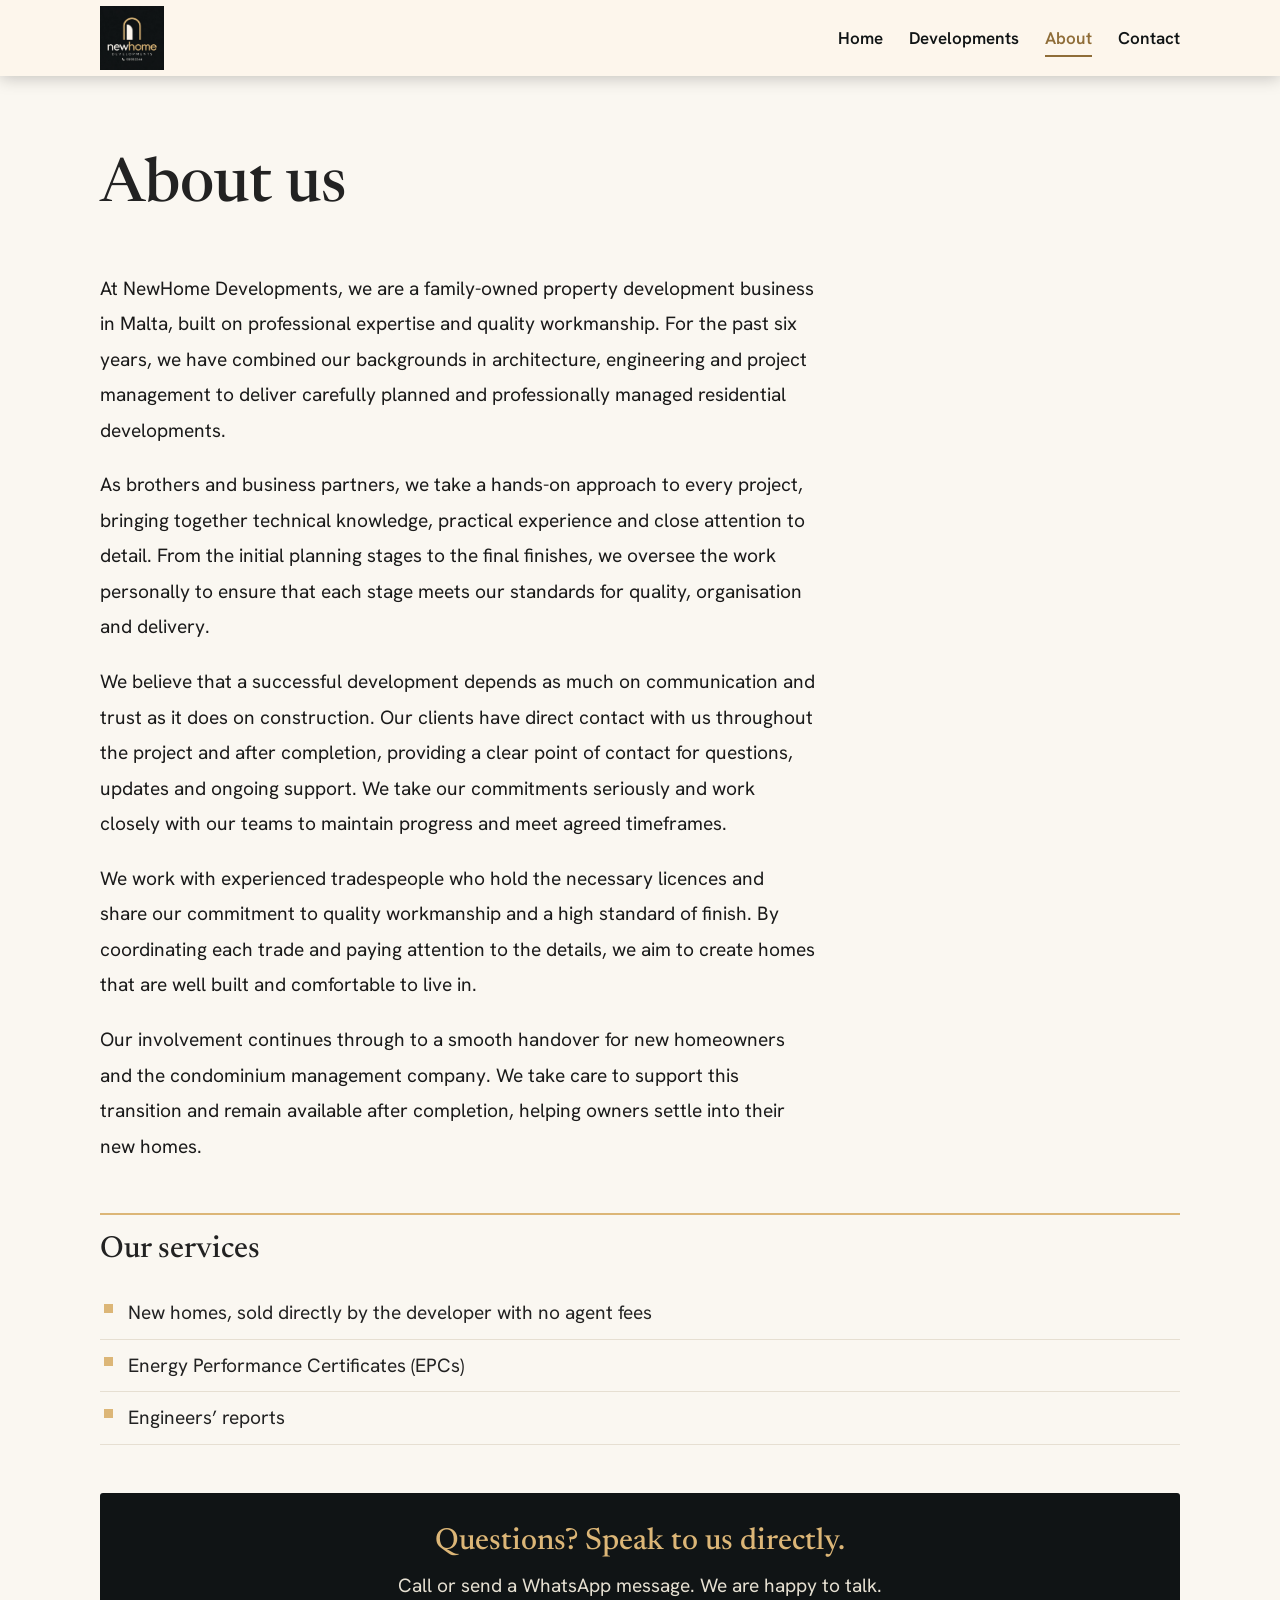
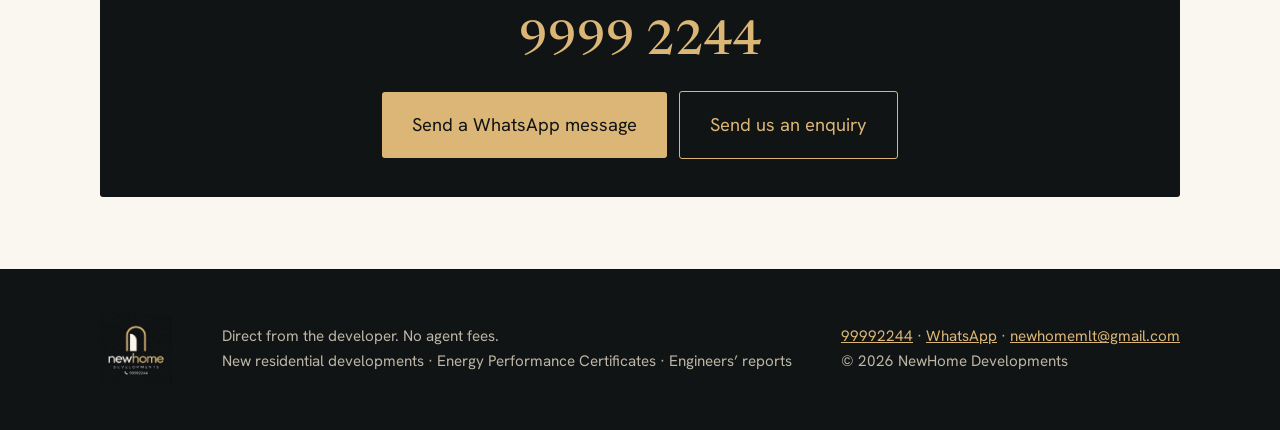
==== about.html @ c1e216fa "Add NewHome Developments website" ====
<!doctype html><html lang="en"><head><meta charset="utf-8"><meta name="viewport" content="width=device-width,initial-scale=1,viewport-fit=cover">
<title>About Us | NewHome Developments</title><meta name="description" content="Family-owned property developers in Malta: six years of quality residential developments, run by two brothers."><link rel="icon" href="images/logo.png">
<link rel="preconnect" href="https://fonts.googleapis.com"><link href="https://fonts.googleapis.com/css2?family=Hanken+Grotesk:wght@400;600&family=Newsreader:wght@400;500&display=swap" rel="stylesheet">
<link rel="stylesheet" href="css/style.css"></head><body><header></header><main><section class="sec"><div class="wrap about"><h1>About us</h1>
<p>At NewHome Developments, we are a family-owned property development business in Malta, built on professional expertise and quality workmanship. For the past six years, we have combined our backgrounds in architecture, engineering and project management to deliver carefully planned and professionally managed residential developments.</p>
<p>As brothers and business partners, we take a hands-on approach to every project, bringing together technical knowledge, practical experience and close attention to detail. From the initial planning stages to the final finishes, we oversee the work personally to ensure that each stage meets our standards for quality, organisation and delivery.</p>
<p>We believe that a successful development depends as much on communication and trust as it does on construction. Our clients have direct contact with us throughout the project and after completion, providing a clear point of contact for questions, updates and ongoing support. We take our commitments seriously and work closely with our teams to maintain progress and meet agreed timeframes.</p>
<p>We work with experienced tradespeople who hold the necessary licences and share our commitment to quality workmanship and a high standard of finish. By coordinating each trade and paying attention to the details, we aim to create homes that are well built and comfortable to live in.</p>
<p>Our involvement continues through to a smooth handover for new homeowners and the condominium management company. We take care to support this transition and remain available after completion, helping owners settle into their new homes.</p>
<h2>Our services</h2><ul class="tick"><li>New homes, sold directly by the developer with no agent fees</li><li>Energy Performance Certificates (EPCs)</li><li>Engineers’ reports</li></ul>
<div class="callbox"><h2>Questions? Speak to us directly.</h2><p>Call or send a WhatsApp message. We are happy to talk.</p><a class="tel" href="tel:+35699992244">9999 2244</a><a class="btn" href="https://wa.me/35699992244">Send a WhatsApp message</a><a class="btn alt" style="color:var(--gold)" href="contact.html">Send us an enquiry</a></div>
</div></section></main><footer></footer><script src="js/projects.js"></script><script src="js/main.js"></script></body></html>
---- css/style.css ----
:root{--ink:#101415;--ink2:#161c1d;--gold:#dcb677;--cream:#fdf6ec;--gold-d:#8f6d38;--paper:#faf7f1;--line:#e6dfd2;--txt:#222;--mut:#5d5a53}
*{box-sizing:border-box}html{scroll-behavior:smooth}
body{margin:0;font:17px/1.65 "Hanken Grotesk",system-ui,sans-serif;color:var(--txt);background:var(--paper)}
h1,h2,h3{font-family:"Newsreader",Georgia,serif;line-height:1.15;font-weight:500;margin:0 0 .5em}
h1{font-size:clamp(2.3rem,5vw,3.8rem)}h2{font-size:clamp(1.7rem,3vw,2.4rem)}h3{font-size:1.35rem}
a{color:var(--gold-d)}img{max-width:100%;display:block}
.wrap{max-width:1120px;margin:0 auto;padding:0 max(20px,env(safe-area-inset-left)) 0 max(20px,env(safe-area-inset-right))}.sec{padding:72px 0}
.btn{display:inline-block;background:var(--gold);color:var(--ink);padding:13px 26px;border:0;border-radius:3px;font:600 1rem inherit;font-family:inherit;text-decoration:none;cursor:pointer;transition:background .2s}
.btn:hover{background:#dbb87d}.btn.alt{background:none;border:1px solid var(--gold);color:var(--gold-d)}
:focus-visible{outline:3px solid var(--gold);outline-offset:3px}
.hero{background:var(--ink);color:#f3efe6;padding:64px 0}
.hero .wrap{display:grid;grid-template-columns:1.1fr .9fr;gap:48px;align-items:center}
.hero p{color:#cfc8b8;max-width:46ch}.hero img{border-radius:3px;max-height:560px;width:100%;object-fit:cover;object-position:top}
.cap{font-size:.82rem;color:var(--mut);margin-top:6px}.hero .cap{color:#9d9686}
.grid{display:grid;grid-template-columns:repeat(auto-fill,minmax(min(320px,100%),1fr));gap:28px}
.card{background:#fff;border:1px solid var(--line);border-radius:3px;overflow:hidden;display:flex;flex-direction:column}
.card img{aspect-ratio:4/3;object-fit:cover;object-position:top;width:100%}
.card div{padding:22px;display:flex;flex-direction:column;gap:8px;flex:1}.card p{margin:0;color:var(--mut)}
.card .btn{margin-top:auto;align-self:flex-start}.loc{color:var(--gold-d);font-weight:600;font-size:.95rem}
.band{background:var(--ink2);color:#eee}.band h2{color:var(--gold)}
.three{display:grid;grid-template-columns:repeat(auto-fit,minmax(240px,1fr));gap:28px}
.three>div{border-top:2px solid var(--gold);padding-top:14px}.band .three p{color:#cfc8b8}
.row{display:grid;grid-template-columns:1fr 1fr;gap:48px;align-items:center;padding:36px 0;border-top:1px solid var(--line)}
.row img{border-radius:3px;width:100%;max-height:520px;object-fit:cover;object-position:top}
.tag{display:inline-block;background:var(--ink);color:var(--gold);padding:3px 12px;border-radius:2px;font-size:.9rem;font-weight:600}
.cmp{position:relative;max-width:560px;margin:24px auto 0;aspect-ratio:4/5;overflow:hidden;border-radius:3px;background:#000}
.cmp img{position:absolute;inset:0;width:100%;height:100%;object-fit:cover;object-position:top}
.cmp .top{clip-path:inset(0 50% 0 0)}
ul.tick{padding-left:0;list-style:none}ul.tick li{padding:8px 0 8px 28px;position:relative;border-bottom:1px solid var(--line)}
ul.tick li:before{content:"";position:absolute;left:4px;top:17px;width:9px;height:9px;background:var(--gold)}
.notes{background:#fff;border:1px solid var(--line);padding:32px;border-radius:3px}
form{display:grid;gap:14px;max-width:560px}label{font-weight:600;font-size:.95rem}
input,textarea{width:100%;padding:12px;border:1px solid #cfc7b6;border-radius:3px;font:inherit;background:#fff}
.two{display:grid;grid-template-columns:1fr 1fr;gap:40px}
footer{background:var(--ink);color:#bdb6a6;padding:40px 0;font-size:.95rem}footer .wrap{display:flex;gap:24px;flex-wrap:wrap;align-items:center;justify-content:space-between}
footer img{height:72px}footer a{color:var(--gold)}
@media(max-width:800px){.hero .wrap,.row,.two{grid-template-columns:1fr;gap:28px}.sec{padding:52px 0}}
@media(prefers-reduced-motion:reduce){html{scroll-behavior:auto}*{transition:none!important}}
.about{font-size:1.2rem;line-height:1.85}.about p{max-width:65ch;color:#1a1a1a}.about h1{margin-bottom:.8em}
.about h2{font-size:1.9rem;margin-top:1.6em;padding-top:.6em;border-top:2px solid var(--gold)}
.glance{background:#fff;border:2px solid var(--ink);padding:24px 28px;border-radius:3px;margin:28px 0}.glance h2{margin:0 0 8px;padding:0;border:0;font-size:1.6rem}
.callbox{background:var(--ink);color:#f3efe6;padding:32px;border-radius:3px;margin-top:48px;text-align:center}
.callbox h2{color:var(--gold);margin:0 0 8px;padding:0;border:0}.callbox p{margin:0 auto 16px;color:#e6e0d2}
.callbox .tel{display:block;font:500 clamp(2rem,6vw,3rem) "Newsreader",Georgia,serif;color:var(--gold);text-decoration:none;margin-bottom:18px}
.callbox .btn{font-size:1.15rem;padding:16px 30px;margin:6px}
.gal{display:grid;grid-template-columns:repeat(auto-fill,minmax(220px,1fr));gap:18px}.gal figure{margin:0}.gal img{aspect-ratio:4/5;object-fit:cover;width:100%;border-radius:3px}
.cmp{touch-action:pan-y;cursor:ew-resize;user-select:none}.hint{font-size:1.2rem;max-width:60ch}
.knob{position:absolute;top:0;bottom:0;left:50%;width:4px;background:var(--gold);transform:translateX(-50%);pointer-events:none}
.knob span{position:absolute;top:50%;left:50%;transform:translate(-50%,-50%);background:var(--gold);color:var(--ink);font-weight:700;border-radius:999px;padding:14px 16px;font-size:1.1rem;white-space:nowrap;box-shadow:0 2px 10px rgba(0,0,0,.5)}
.lb{position:absolute;top:12px;z-index:2;background:var(--ink);color:var(--gold);padding:8px 16px;font-weight:700;font-size:1.1rem;border-radius:3px}.lb.l{left:12px}.lb.r{right:12px}
.rng{-webkit-appearance:none;appearance:none;display:block;width:100%;max-width:560px;margin:20px auto 0;height:44px;background:transparent}
.rng::-webkit-slider-runnable-track{height:12px;background:var(--ink);border-radius:6px}.rng::-webkit-slider-thumb{-webkit-appearance:none;width:44px;height:44px;margin-top:-16px;border-radius:50%;background:var(--gold);border:3px solid var(--ink)}
.rng::-moz-range-track{height:12px;background:var(--ink);border-radius:6px}.rng::-moz-range-thumb{width:38px;height:38px;border-radius:50%;background:var(--gold);border:3px solid var(--ink)}
.cbtns{display:flex;gap:10px;flex-wrap:wrap;justify-content:center;margin-top:12px}.cbtns .btn{font-size:1.1rem;padding:14px 22px}
.hero h1{color:var(--cream);font-size:clamp(2.4rem,5.5vw,4rem)}.hero h1 b{color:var(--gold);font-weight:500}.hero h1 .ln{display:block}.hero h1 .sub{margin-top:.25em;font-size:.52em;color:var(--gold);letter-spacing:.01em}
.hero .lead{font-size:1.3rem;color:var(--cream);max-width:34ch}.hero .svc{font-size:1.15rem;color:var(--gold);margin:0 0 6px}.hero .ask{color:#e6e0d2;margin:0 0 26px}
.hero .btn.alt{color:var(--gold);margin-left:10px}
.dark{background:var(--ink);color:var(--cream);border-top:1px solid #2a3232}.dark h2{color:var(--cream)}
.dark .card{background:var(--ink2);border-color:#2f3838}.dark .card h3{color:var(--cream)}.dark .card p{color:#cfc8b8}.dark .loc{color:var(--gold)}
.dark .three>div{border-color:var(--gold)}.dark .three h3{color:var(--gold)}.dark .three p{color:#e6e0d2}
.cmp{max-width:600px;aspect-ratio:3/4;box-shadow:0 6px 24px rgba(0,0,0,.25)}.cmp img{-webkit-user-drag:none;pointer-events:none}.cmp .top{will-change:clip-path}
.knob span{width:68px;height:68px;padding:0;display:flex;align-items:center;justify-content:center;font-size:1.05rem;border:3px solid var(--ink)}
.tip{position:absolute;left:50%;bottom:16px;transform:translateX(-50%);background:var(--ink);color:var(--gold);padding:10px 18px;border-radius:999px;font-weight:700;font-size:1.05rem;white-space:nowrap;z-index:2;pointer-events:none;transition:opacity .3s}.cmp.used .tip{opacity:0}
@keyframes pulse{0%,100%{box-shadow:0 0 0 0 rgba(220,182,119,.8)}50%{box-shadow:0 0 0 16px rgba(220,182,119,0)}}.cmp:not(.used) .knob span{animation:pulse 1.6s infinite}
.rng{position:absolute;width:1px;height:1px;margin:-1px;overflow:hidden;clip:rect(0 0 0 0)}.cmp:has(+ .rng:focus-visible){outline:3px solid var(--gold);outline-offset:4px}
@media(prefers-reduced-motion:reduce){.knob span{animation:none!important}}
.ba{display:grid;grid-template-columns:1fr 1fr;gap:16px;max-width:760px;margin:24px 0 8px}.ba figure{margin:0}.ba img{aspect-ratio:3/4;object-fit:cover;object-position:top;width:100%;border-radius:3px}.ba figcaption{color:var(--gold);font-weight:700;font-size:1.15rem;margin-top:8px}.dark .cap{color:#bdb6a6}.dark .btn{margin-top:14px}
.hero img{max-height:680px}

/* header: logo left, colour change on scroll */
header{position:fixed;top:env(safe-area-inset-top,0px);left:0;right:0;z-index:20;background:transparent;padding:12px 0;transition:background .45s ease,box-shadow .45s ease,padding .45s ease}
header.sc{background:var(--cream);box-shadow:0 2px 16px rgba(0,0,0,.22);padding:6px 0}
header .wrap.hd{display:flex;align-items:center;justify-content:space-between}
.brand{display:block;line-height:0}.brand img{height:64px;width:64px}
header nav a{color:var(--cream);text-decoration:none;margin:0 0 0 26px;padding:6px 0;border-bottom:2px solid transparent;font-weight:600;transition:color .4s,border-color .4s}
header nav a:hover,header nav a.on{color:var(--gold);border-color:var(--gold)}
header.sc nav a{color:var(--ink)}header.sc nav a:hover,header.sc nav a.on{color:var(--gold-d);border-color:var(--gold-d)}
.menu{display:none;background:none;border:1px solid var(--gold);color:var(--gold);padding:9px 16px;border-radius:3px;font:600 1rem inherit;font-family:inherit}header.sc .menu{color:var(--gold-d);border-color:var(--gold-d)}.mob{display:none}
body:not(.home) main{padding-top:80px}body.home .hero{padding-top:130px}
/* loading screen: logo in the middle */
#splash{position:fixed;inset:0;z-index:100;background:var(--ink);display:flex;flex-direction:column;align-items:center;justify-content:center;gap:26px;transition:opacity .8s ease,visibility .8s}#splash.out{opacity:0;visibility:hidden}
#splash img{width:min(260px,60vw);height:auto;animation:splashLogo 1.2s cubic-bezier(.2,.7,.2,1) both}
#splash i{display:block;height:2px;width:0;background:var(--gold);animation:splashBar 1.6s .6s ease forwards}
@keyframes splashLogo{from{opacity:0;transform:scale(.82);filter:blur(10px)}to{opacity:1;transform:none;filter:blur(0)}}@keyframes splashBar{to{width:min(220px,50vw)}}
@media(max-width:800px){.dn{display:none}.menu{display:block}
.mob{position:absolute;top:100%;left:0;right:0;background:var(--cream);padding:6px 20px 16px;box-shadow:0 10px 18px rgba(0,0,0,.2)}header.open .mob{display:block}header.open{background:var(--cream)}
header .mob a{display:block;color:var(--ink);margin:0;padding:14px 0;border-bottom:1px solid var(--line);font-size:1.15rem}body.home .hero{padding-top:120px}}
@media(prefers-reduced-motion:reduce){*{animation:none!important}}

/* responsive: small phones to large desktops */
html{-webkit-text-size-adjust:100%;scroll-padding-top:90px}body{overflow-wrap:break-word}footer{padding-bottom:calc(40px + env(safe-area-inset-bottom,0px))}
@media(min-width:1600px){body{font-size:19px}.wrap{max-width:1320px}}
@media(max-width:600px){.sec{padding:44px 0}.hero .btn,.hero .btn.alt,.notes .btn,.callbox .btn{display:block;text-align:center;margin:0 0 12px}.callbox{padding:24px 16px}.notes{padding:22px 18px}.two,.row{gap:28px}footer .wrap{flex-direction:column;text-align:center}footer img{height:64px}}
@media(max-width:380px){body{font-size:16px}.wrap{padding-left:16px;padding-right:16px}.brand img{height:56px;width:56px}}
@media(max-height:500px) and (orientation:landscape){body.home .hero{padding-top:100px}}
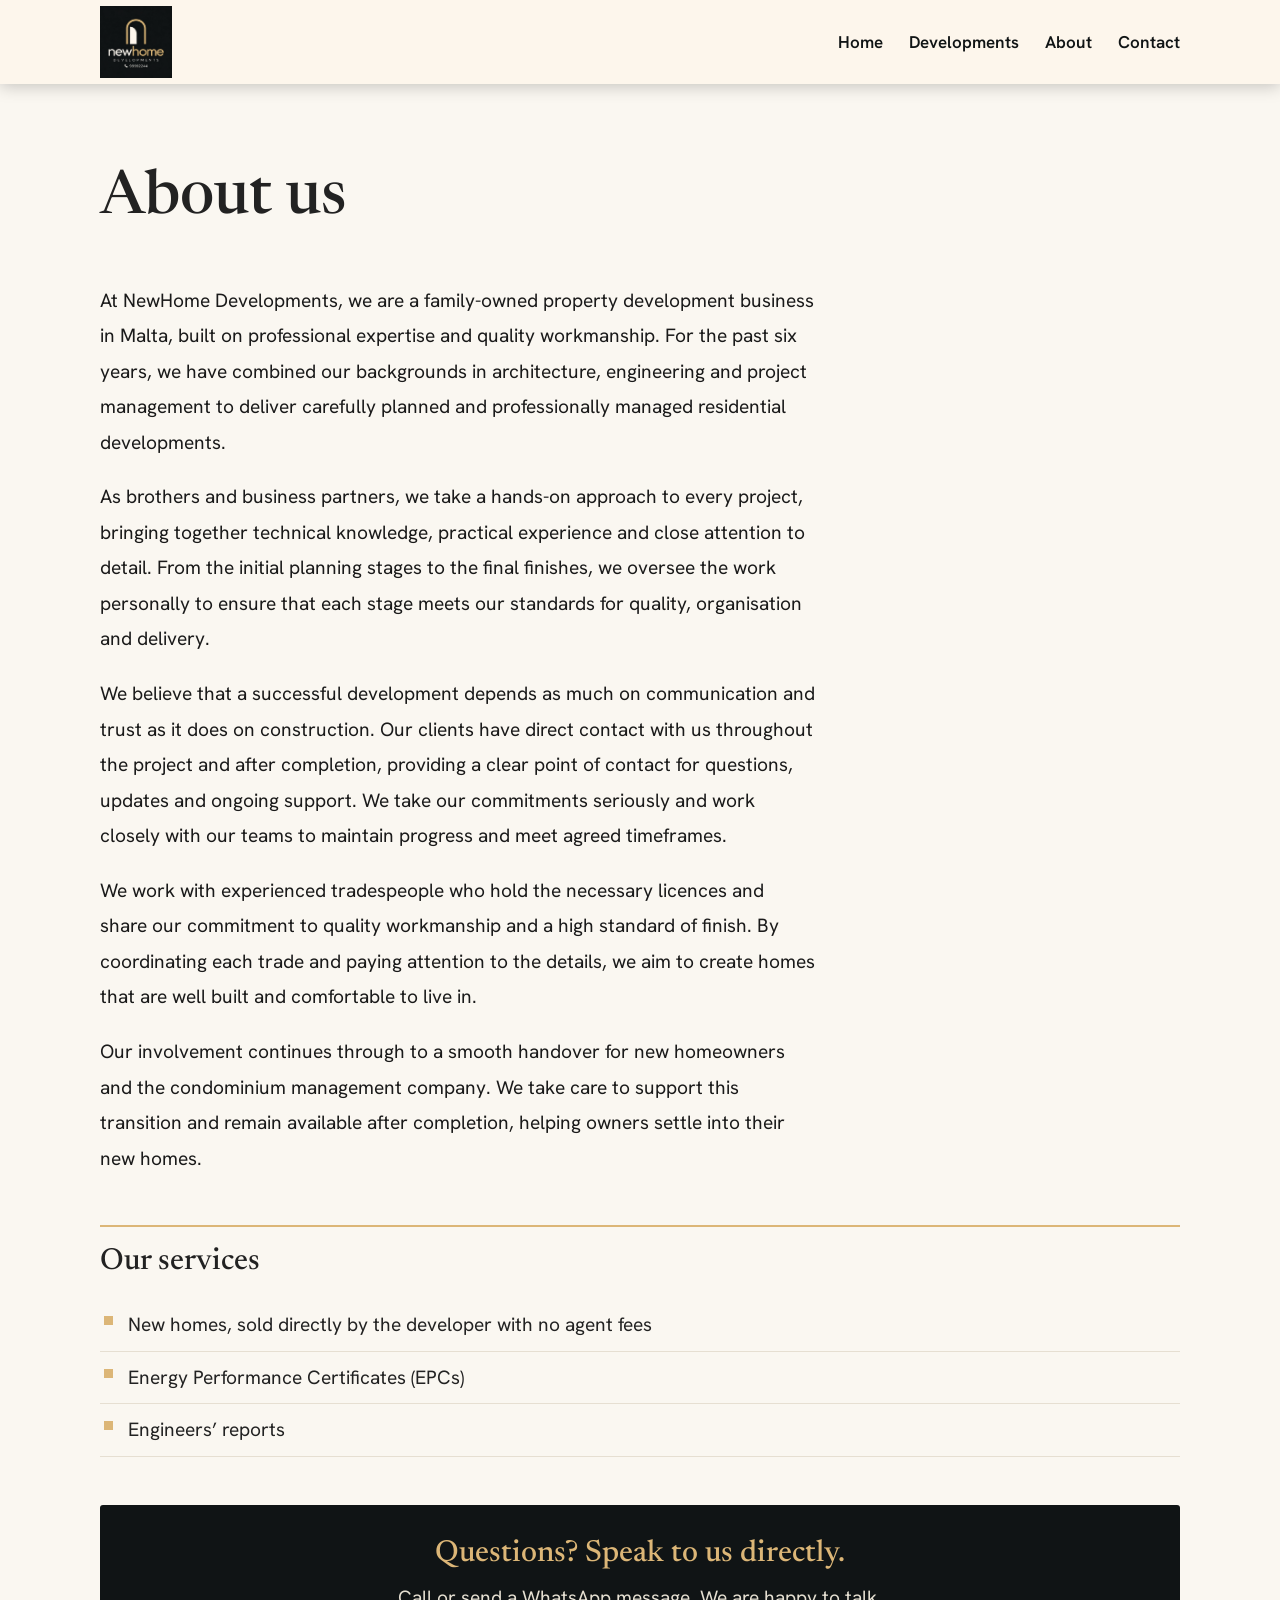
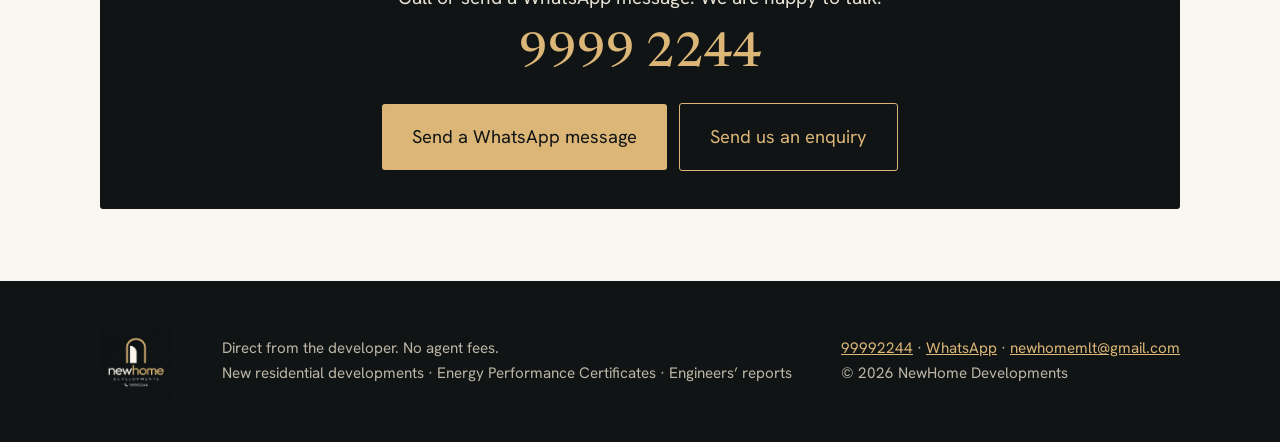
==== commit 6519f052: "navigation ok" ====
--- a/about.html
+++ b/about.html
@@ -1,12 +1,90 @@
-<!doctype html><html lang="en"><head><meta charset="utf-8"><meta name="viewport" content="width=device-width,initial-scale=1,viewport-fit=cover">
-<title>About Us | NewHome Developments</title><meta name="description" content="Family-owned property developers in Malta: six years of quality residential developments, run by two brothers."><link rel="icon" href="images/logo.png">
-<link rel="preconnect" href="https://fonts.googleapis.com"><link href="https://fonts.googleapis.com/css2?family=Hanken+Grotesk:wght@400;600&family=Newsreader:wght@400;500&display=swap" rel="stylesheet">
-<link rel="stylesheet" href="css/style.css"></head><body><header></header><main><section class="sec"><div class="wrap about"><h1>About us</h1>
-<p>At NewHome Developments, we are a family-owned property development business in Malta, built on professional expertise and quality workmanship. For the past six years, we have combined our backgrounds in architecture, engineering and project management to deliver carefully planned and professionally managed residential developments.</p>
-<p>As brothers and business partners, we take a hands-on approach to every project, bringing together technical knowledge, practical experience and close attention to detail. From the initial planning stages to the final finishes, we oversee the work personally to ensure that each stage meets our standards for quality, organisation and delivery.</p>
-<p>We believe that a successful development depends as much on communication and trust as it does on construction. Our clients have direct contact with us throughout the project and after completion, providing a clear point of contact for questions, updates and ongoing support. We take our commitments seriously and work closely with our teams to maintain progress and meet agreed timeframes.</p>
-<p>We work with experienced tradespeople who hold the necessary licences and share our commitment to quality workmanship and a high standard of finish. By coordinating each trade and paying attention to the details, we aim to create homes that are well built and comfortable to live in.</p>
-<p>Our involvement continues through to a smooth handover for new homeowners and the condominium management company. We take care to support this transition and remain available after completion, helping owners settle into their new homes.</p>
-<h2>Our services</h2><ul class="tick"><li>New homes, sold directly by the developer with no agent fees</li><li>Energy Performance Certificates (EPCs)</li><li>Engineers’ reports</li></ul>
-<div class="callbox"><h2>Questions? Speak to us directly.</h2><p>Call or send a WhatsApp message. We are happy to talk.</p><a class="tel" href="tel:+35699992244">9999 2244</a><a class="btn" href="https://wa.me/35699992244">Send a WhatsApp message</a><a class="btn alt" style="color:var(--gold)" href="contact.html">Send us an enquiry</a></div>
-</div></section></main><footer></footer><script src="js/projects.js"></script><script src="js/main.js"></script></body></html>+<!doctype html>
+<html lang="en">
+  <head>
+    <meta charset="utf-8" />
+    <meta
+      name="viewport"
+      content="width=device-width,initial-scale=1,viewport-fit=cover"
+    />
+    <title>About Us | NewHome Developments</title>
+    <meta
+      name="description"
+      content="Family-owned property developers in Malta: six years of quality residential developments, run by two brothers."
+    />
+    <link rel="icon" href="images/logo.png" />
+    <link rel="preconnect" href="https://fonts.googleapis.com" />
+    <link
+      href="https://fonts.googleapis.com/css2?family=Hanken+Grotesk:wght@400;600&family=Newsreader:wght@400;500&display=swap"
+      rel="stylesheet"
+    />
+    <link rel="stylesheet" href="css/style.css" />
+  </head>
+  <body>
+    <header></header>
+    <main>
+      <section class="sec">
+        <div class="wrap about">
+          <h1>About us</h1>
+          <p>
+            At NewHome Developments, we are a family-owned property development
+            business in Malta, built on professional expertise and quality
+            workmanship. For the past six years, we have combined our
+            backgrounds in architecture, engineering and project management to
+            deliver carefully planned and professionally managed residential
+            developments.
+          </p>
+          <p>
+            As brothers and business partners, we take a hands-on approach to
+            every project, bringing together technical knowledge, practical
+            experience and close attention to detail. From the initial planning
+            stages to the final finishes, we oversee the work personally to
+            ensure that each stage meets our standards for quality, organisation
+            and delivery.
+          </p>
+          <p>
+            We believe that a successful development depends as much on
+            communication and trust as it does on construction. Our clients have
+            direct contact with us throughout the project and after completion,
+            providing a clear point of contact for questions, updates and
+            ongoing support. We take our commitments seriously and work closely
+            with our teams to maintain progress and meet agreed timeframes.
+          </p>
+          <p>
+            We work with experienced tradespeople who hold the necessary
+            licences and share our commitment to quality workmanship and a high
+            standard of finish. By coordinating each trade and paying attention
+            to the details, we aim to create homes that are well built and
+            comfortable to live in.
+          </p>
+          <p>
+            Our involvement continues through to a smooth handover for new
+            homeowners and the condominium management company. We take care to
+            support this transition and remain available after completion,
+            helping owners settle into their new homes.
+          </p>
+          <h2>Our services</h2>
+          <ul class="tick">
+            <li>
+              New homes, sold directly by the developer with no agent fees
+            </li>
+            <li>Energy Performance Certificates (EPCs)</li>
+            <li>Engineers’ reports</li>
+          </ul>
+          <div class="callbox">
+            <h2>Questions? Speak to us directly.</h2>
+            <p>Call or send a WhatsApp message. We are happy to talk.</p>
+            <a class="tel" href="tel:+35699992244">9999 2244</a
+            ><a class="btn" href="https://wa.me/35699992244"
+              >Send a WhatsApp message</a
+            ><a class="btn alt" style="color: var(--gold)" href="contact.html"
+              >Send us an enquiry</a
+            >
+          </div>
+        </div>
+      </section>
+    </main>
+    <footer></footer>
+    <script src="js/projects.js"></script>
+    <script src="js/main.js"></script>
+  </body>
+</html>
--- a/css/style.css
+++ b/css/style.css
@@ -1,95 +1,933 @@
-:root{--ink:#101415;--ink2:#161c1d;--gold:#dcb677;--cream:#fdf6ec;--gold-d:#8f6d38;--paper:#faf7f1;--line:#e6dfd2;--txt:#222;--mut:#5d5a53}
-*{box-sizing:border-box}html{scroll-behavior:smooth}
-body{margin:0;font:17px/1.65 "Hanken Grotesk",system-ui,sans-serif;color:var(--txt);background:var(--paper)}
-h1,h2,h3{font-family:"Newsreader",Georgia,serif;line-height:1.15;font-weight:500;margin:0 0 .5em}
-h1{font-size:clamp(2.3rem,5vw,3.8rem)}h2{font-size:clamp(1.7rem,3vw,2.4rem)}h3{font-size:1.35rem}
-a{color:var(--gold-d)}img{max-width:100%;display:block}
-.wrap{max-width:1120px;margin:0 auto;padding:0 max(20px,env(safe-area-inset-left)) 0 max(20px,env(safe-area-inset-right))}.sec{padding:72px 0}
-.btn{display:inline-block;background:var(--gold);color:var(--ink);padding:13px 26px;border:0;border-radius:3px;font:600 1rem inherit;font-family:inherit;text-decoration:none;cursor:pointer;transition:background .2s}
-.btn:hover{background:#dbb87d}.btn.alt{background:none;border:1px solid var(--gold);color:var(--gold-d)}
-:focus-visible{outline:3px solid var(--gold);outline-offset:3px}
-.hero{background:var(--ink);color:#f3efe6;padding:64px 0}
-.hero .wrap{display:grid;grid-template-columns:1.1fr .9fr;gap:48px;align-items:center}
-.hero p{color:#cfc8b8;max-width:46ch}.hero img{border-radius:3px;max-height:560px;width:100%;object-fit:cover;object-position:top}
-.cap{font-size:.82rem;color:var(--mut);margin-top:6px}.hero .cap{color:#9d9686}
-.grid{display:grid;grid-template-columns:repeat(auto-fill,minmax(min(320px,100%),1fr));gap:28px}
-.card{background:#fff;border:1px solid var(--line);border-radius:3px;overflow:hidden;display:flex;flex-direction:column}
-.card img{aspect-ratio:4/3;object-fit:cover;object-position:top;width:100%}
-.card div{padding:22px;display:flex;flex-direction:column;gap:8px;flex:1}.card p{margin:0;color:var(--mut)}
-.card .btn{margin-top:auto;align-self:flex-start}.loc{color:var(--gold-d);font-weight:600;font-size:.95rem}
-.band{background:var(--ink2);color:#eee}.band h2{color:var(--gold)}
-.three{display:grid;grid-template-columns:repeat(auto-fit,minmax(240px,1fr));gap:28px}
-.three>div{border-top:2px solid var(--gold);padding-top:14px}.band .three p{color:#cfc8b8}
-.row{display:grid;grid-template-columns:1fr 1fr;gap:48px;align-items:center;padding:36px 0;border-top:1px solid var(--line)}
-.row img{border-radius:3px;width:100%;max-height:520px;object-fit:cover;object-position:top}
-.tag{display:inline-block;background:var(--ink);color:var(--gold);padding:3px 12px;border-radius:2px;font-size:.9rem;font-weight:600}
-.cmp{position:relative;max-width:560px;margin:24px auto 0;aspect-ratio:4/5;overflow:hidden;border-radius:3px;background:#000}
-.cmp img{position:absolute;inset:0;width:100%;height:100%;object-fit:cover;object-position:top}
-.cmp .top{clip-path:inset(0 50% 0 0)}
-ul.tick{padding-left:0;list-style:none}ul.tick li{padding:8px 0 8px 28px;position:relative;border-bottom:1px solid var(--line)}
-ul.tick li:before{content:"";position:absolute;left:4px;top:17px;width:9px;height:9px;background:var(--gold)}
-.notes{background:#fff;border:1px solid var(--line);padding:32px;border-radius:3px}
-form{display:grid;gap:14px;max-width:560px}label{font-weight:600;font-size:.95rem}
-input,textarea{width:100%;padding:12px;border:1px solid #cfc7b6;border-radius:3px;font:inherit;background:#fff}
-.two{display:grid;grid-template-columns:1fr 1fr;gap:40px}
-footer{background:var(--ink);color:#bdb6a6;padding:40px 0;font-size:.95rem}footer .wrap{display:flex;gap:24px;flex-wrap:wrap;align-items:center;justify-content:space-between}
-footer img{height:72px}footer a{color:var(--gold)}
-@media(max-width:800px){.hero .wrap,.row,.two{grid-template-columns:1fr;gap:28px}.sec{padding:52px 0}}
-@media(prefers-reduced-motion:reduce){html{scroll-behavior:auto}*{transition:none!important}}
-.about{font-size:1.2rem;line-height:1.85}.about p{max-width:65ch;color:#1a1a1a}.about h1{margin-bottom:.8em}
-.about h2{font-size:1.9rem;margin-top:1.6em;padding-top:.6em;border-top:2px solid var(--gold)}
-.glance{background:#fff;border:2px solid var(--ink);padding:24px 28px;border-radius:3px;margin:28px 0}.glance h2{margin:0 0 8px;padding:0;border:0;font-size:1.6rem}
-.callbox{background:var(--ink);color:#f3efe6;padding:32px;border-radius:3px;margin-top:48px;text-align:center}
-.callbox h2{color:var(--gold);margin:0 0 8px;padding:0;border:0}.callbox p{margin:0 auto 16px;color:#e6e0d2}
-.callbox .tel{display:block;font:500 clamp(2rem,6vw,3rem) "Newsreader",Georgia,serif;color:var(--gold);text-decoration:none;margin-bottom:18px}
-.callbox .btn{font-size:1.15rem;padding:16px 30px;margin:6px}
-.gal{display:grid;grid-template-columns:repeat(auto-fill,minmax(220px,1fr));gap:18px}.gal figure{margin:0}.gal img{aspect-ratio:4/5;object-fit:cover;width:100%;border-radius:3px}
-.cmp{touch-action:pan-y;cursor:ew-resize;user-select:none}.hint{font-size:1.2rem;max-width:60ch}
-.knob{position:absolute;top:0;bottom:0;left:50%;width:4px;background:var(--gold);transform:translateX(-50%);pointer-events:none}
-.knob span{position:absolute;top:50%;left:50%;transform:translate(-50%,-50%);background:var(--gold);color:var(--ink);font-weight:700;border-radius:999px;padding:14px 16px;font-size:1.1rem;white-space:nowrap;box-shadow:0 2px 10px rgba(0,0,0,.5)}
-.lb{position:absolute;top:12px;z-index:2;background:var(--ink);color:var(--gold);padding:8px 16px;font-weight:700;font-size:1.1rem;border-radius:3px}.lb.l{left:12px}.lb.r{right:12px}
-.rng{-webkit-appearance:none;appearance:none;display:block;width:100%;max-width:560px;margin:20px auto 0;height:44px;background:transparent}
-.rng::-webkit-slider-runnable-track{height:12px;background:var(--ink);border-radius:6px}.rng::-webkit-slider-thumb{-webkit-appearance:none;width:44px;height:44px;margin-top:-16px;border-radius:50%;background:var(--gold);border:3px solid var(--ink)}
-.rng::-moz-range-track{height:12px;background:var(--ink);border-radius:6px}.rng::-moz-range-thumb{width:38px;height:38px;border-radius:50%;background:var(--gold);border:3px solid var(--ink)}
-.cbtns{display:flex;gap:10px;flex-wrap:wrap;justify-content:center;margin-top:12px}.cbtns .btn{font-size:1.1rem;padding:14px 22px}
-.hero h1{color:var(--cream);font-size:clamp(2.4rem,5.5vw,4rem)}.hero h1 b{color:var(--gold);font-weight:500}.hero h1 .ln{display:block}.hero h1 .sub{margin-top:.25em;font-size:.52em;color:var(--gold);letter-spacing:.01em}
-.hero .lead{font-size:1.3rem;color:var(--cream);max-width:34ch}.hero .svc{font-size:1.15rem;color:var(--gold);margin:0 0 6px}.hero .ask{color:#e6e0d2;margin:0 0 26px}
-.hero .btn.alt{color:var(--gold);margin-left:10px}
-.dark{background:var(--ink);color:var(--cream);border-top:1px solid #2a3232}.dark h2{color:var(--cream)}
-.dark .card{background:var(--ink2);border-color:#2f3838}.dark .card h3{color:var(--cream)}.dark .card p{color:#cfc8b8}.dark .loc{color:var(--gold)}
-.dark .three>div{border-color:var(--gold)}.dark .three h3{color:var(--gold)}.dark .three p{color:#e6e0d2}
-.cmp{max-width:600px;aspect-ratio:3/4;box-shadow:0 6px 24px rgba(0,0,0,.25)}.cmp img{-webkit-user-drag:none;pointer-events:none}.cmp .top{will-change:clip-path}
-.knob span{width:68px;height:68px;padding:0;display:flex;align-items:center;justify-content:center;font-size:1.05rem;border:3px solid var(--ink)}
-.tip{position:absolute;left:50%;bottom:16px;transform:translateX(-50%);background:var(--ink);color:var(--gold);padding:10px 18px;border-radius:999px;font-weight:700;font-size:1.05rem;white-space:nowrap;z-index:2;pointer-events:none;transition:opacity .3s}.cmp.used .tip{opacity:0}
-@keyframes pulse{0%,100%{box-shadow:0 0 0 0 rgba(220,182,119,.8)}50%{box-shadow:0 0 0 16px rgba(220,182,119,0)}}.cmp:not(.used) .knob span{animation:pulse 1.6s infinite}
-.rng{position:absolute;width:1px;height:1px;margin:-1px;overflow:hidden;clip:rect(0 0 0 0)}.cmp:has(+ .rng:focus-visible){outline:3px solid var(--gold);outline-offset:4px}
-@media(prefers-reduced-motion:reduce){.knob span{animation:none!important}}
-.ba{display:grid;grid-template-columns:1fr 1fr;gap:16px;max-width:760px;margin:24px 0 8px}.ba figure{margin:0}.ba img{aspect-ratio:3/4;object-fit:cover;object-position:top;width:100%;border-radius:3px}.ba figcaption{color:var(--gold);font-weight:700;font-size:1.15rem;margin-top:8px}.dark .cap{color:#bdb6a6}.dark .btn{margin-top:14px}
-.hero img{max-height:680px}
+:root {
+  --ink: #101415;
+  --ink2: #161c1d;
+  --gold: #dcb677;
+  --cream: #fdf6ec;
+  --gold-d: #8f6d38;
+  --paper: #faf7f1;
+  --line: #e6dfd2;
+  --txt: #222;
+  --mut: #5d5a53;
+}
+* {
+  box-sizing: border-box;
+}
+html {
+  scroll-behavior: smooth;
+}
+body {
+  margin: 0;
+  font:
+    17px/1.65 "Hanken Grotesk",
+    system-ui,
+    sans-serif;
+  color: var(--txt);
+  background: var(--paper);
+}
+h1,
+h2,
+h3 {
+  font-family: "Newsreader", Georgia, serif;
+  line-height: 1.15;
+  font-weight: 500;
+  margin: 0 0 0.5em;
+}
+h1 {
+  font-size: clamp(2.3rem, 5vw, 3.8rem);
+}
+h2 {
+  font-size: clamp(1.7rem, 3vw, 2.4rem);
+}
+h3 {
+  font-size: 1.35rem;
+}
+a {
+  color: var(--gold-d);
+}
+img {
+  max-width: 100%;
+  display: block;
+}
+.wrap {
+  max-width: 1120px;
+  margin: 0 auto;
+  padding: 0 max(20px, env(safe-area-inset-left)) 0
+    max(20px, env(safe-area-inset-right));
+}
+.sec {
+  padding: 72px 0;
+}
+.btn {
+  display: inline-block;
+  background: var(--gold);
+  color: var(--ink);
+  padding: 13px 26px;
+  border: 0;
+  border-radius: 3px;
+  font: 600 1rem inherit;
+  font-family: inherit;
+  text-decoration: none;
+  cursor: pointer;
+  transition: background 0.2s;
+}
+.btn:hover {
+  background: #dbb87d;
+}
+.btn.alt {
+  background: none;
+  border: 1px solid var(--gold);
+  color: var(--gold-d);
+}
+:focus-visible {
+  outline: 3px solid var(--gold);
+  outline-offset: 3px;
+}
+.hero {
+  background: var(--ink);
+  color: #f3efe6;
+  padding: 64px 0;
+}
+.hero .wrap {
+  display: grid;
+  grid-template-columns: 1.1fr 0.9fr;
+  gap: 48px;
+  align-items: center;
+}
+.hero p {
+  color: #cfc8b8;
+  max-width: 46ch;
+}
+.hero img {
+  border-radius: 3px;
+  max-height: 560px;
+  width: 100%;
+  object-fit: cover;
+  object-position: top;
+}
+.cap {
+  font-size: 0.82rem;
+  color: var(--mut);
+  margin-top: 6px;
+}
+.hero .cap {
+  color: #9d9686;
+}
+.grid {
+  display: grid;
+  grid-template-columns: repeat(auto-fill, minmax(min(320px, 100%), 1fr));
+  gap: 28px;
+}
+.card {
+  background: #fff;
+  border: 1px solid var(--line);
+  border-radius: 3px;
+  overflow: hidden;
+  display: flex;
+  flex-direction: column;
+}
+.card img {
+  aspect-ratio: 4/3;
+  object-fit: cover;
+  object-position: top;
+  width: 100%;
+}
+.card div {
+  padding: 22px;
+  display: flex;
+  flex-direction: column;
+  gap: 8px;
+  flex: 1;
+}
+.card p {
+  margin: 0;
+  color: var(--mut);
+}
+.card .btn {
+  margin-top: auto;
+  align-self: flex-start;
+}
+.loc {
+  color: var(--gold-d);
+  font-weight: 600;
+  font-size: 0.95rem;
+}
+.band {
+  background: var(--ink2);
+  color: #eee;
+}
+.band h2 {
+  color: var(--gold);
+}
+.three {
+  display: grid;
+  grid-template-columns: repeat(auto-fit, minmax(240px, 1fr));
+  gap: 28px;
+}
+.three > div {
+  border-top: 2px solid var(--gold);
+  padding-top: 14px;
+}
+.band .three p {
+  color: #cfc8b8;
+}
+.row {
+  display: grid;
+  grid-template-columns: 1fr 1fr;
+  gap: 48px;
+  align-items: center;
+  padding: 36px 0;
+  border-top: 1px solid var(--line);
+}
+.row img {
+  border-radius: 3px;
+  width: 100%;
+  max-height: 520px;
+  object-fit: cover;
+  object-position: top;
+}
+.tag {
+  display: inline-block;
+  background: var(--ink);
+  color: var(--gold);
+  padding: 3px 12px;
+  border-radius: 2px;
+  font-size: 0.9rem;
+  font-weight: 600;
+}
+.cmp {
+  position: relative;
+  max-width: 560px;
+  margin: 24px auto 0;
+  aspect-ratio: 4/5;
+  overflow: hidden;
+  border-radius: 3px;
+  background: #000;
+}
+.cmp img {
+  position: absolute;
+  inset: 0;
+  width: 100%;
+  height: 100%;
+  object-fit: cover;
+  object-position: top;
+}
+.cmp .top {
+  clip-path: inset(0 50% 0 0);
+}
+ul.tick {
+  padding-left: 0;
+  list-style: none;
+}
+ul.tick li {
+  padding: 8px 0 8px 28px;
+  position: relative;
+  border-bottom: 1px solid var(--line);
+}
+ul.tick li:before {
+  content: "";
+  position: absolute;
+  left: 4px;
+  top: 17px;
+  width: 9px;
+  height: 9px;
+  background: var(--gold);
+}
+.notes {
+  background: #fff;
+  border: 1px solid var(--line);
+  padding: 32px;
+  border-radius: 3px;
+}
+form {
+  display: grid;
+  gap: 14px;
+  max-width: 560px;
+}
+label {
+  font-weight: 600;
+  font-size: 0.95rem;
+}
+input,
+textarea {
+  width: 100%;
+  padding: 12px;
+  border: 1px solid #cfc7b6;
+  border-radius: 3px;
+  font: inherit;
+  background: #fff;
+}
+.two {
+  display: grid;
+  grid-template-columns: 1fr 1fr;
+  gap: 40px;
+}
+footer {
+  background: var(--ink);
+  color: #bdb6a6;
+  padding: 40px 0;
+  font-size: 0.95rem;
+}
+footer .wrap {
+  display: flex;
+  gap: 24px;
+  flex-wrap: wrap;
+  align-items: center;
+  justify-content: space-between;
+}
+footer img {
+  height: 72px;
+}
+footer a {
+  color: var(--gold);
+}
+@media (max-width: 800px) {
+  .hero .wrap,
+  .row,
+  .two {
+    grid-template-columns: 1fr;
+    gap: 28px;
+  }
+  .sec {
+    padding: 52px 0;
+  }
+}
+@media (prefers-reduced-motion: reduce) {
+  html {
+    scroll-behavior: auto;
+  }
+  * {
+    transition: none !important;
+  }
+}
+.about {
+  font-size: 1.2rem;
+  line-height: 1.85;
+}
+.about p {
+  max-width: 65ch;
+  color: #1a1a1a;
+}
+.about h1 {
+  margin-bottom: 0.8em;
+}
+.about h2 {
+  font-size: 1.9rem;
+  margin-top: 1.6em;
+  padding-top: 0.6em;
+  border-top: 2px solid var(--gold);
+}
+.glance {
+  background: #fff;
+  border: 2px solid var(--ink);
+  padding: 24px 28px;
+  border-radius: 3px;
+  margin: 28px 0;
+}
+.glance h2 {
+  margin: 0 0 8px;
+  padding: 0;
+  border: 0;
+  font-size: 1.6rem;
+}
+.callbox {
+  background: var(--ink);
+  color: #f3efe6;
+  padding: 32px;
+  border-radius: 3px;
+  margin-top: 48px;
+  text-align: center;
+}
+.callbox h2 {
+  color: var(--gold);
+  margin: 0 0 8px;
+  padding: 0;
+  border: 0;
+}
+.callbox p {
+  margin: 0 auto 16px;
+  color: #e6e0d2;
+}
+.callbox .tel {
+  display: block;
+  font:
+    500 clamp(2rem, 6vw, 3rem) "Newsreader",
+    Georgia,
+    serif;
+  color: var(--gold);
+  text-decoration: none;
+  margin-bottom: 18px;
+}
+.callbox .btn {
+  font-size: 1.15rem;
+  padding: 16px 30px;
+  margin: 6px;
+}
+.gal {
+  display: grid;
+  grid-template-columns: repeat(auto-fill, minmax(220px, 1fr));
+  gap: 18px;
+}
+.gal figure {
+  margin: 0;
+}
+.gal img {
+  aspect-ratio: 4/5;
+  object-fit: cover;
+  width: 100%;
+  border-radius: 3px;
+}
+.cmp {
+  touch-action: pan-y;
+  cursor: ew-resize;
+  user-select: none;
+}
+.hint {
+  font-size: 1.2rem;
+  max-width: 60ch;
+}
+.knob {
+  position: absolute;
+  top: 0;
+  bottom: 0;
+  left: 50%;
+  width: 4px;
+  background: var(--gold);
+  transform: translateX(-50%);
+  pointer-events: none;
+}
+.knob span {
+  position: absolute;
+  top: 50%;
+  left: 50%;
+  transform: translate(-50%, -50%);
+  background: var(--gold);
+  color: var(--ink);
+  font-weight: 700;
+  border-radius: 999px;
+  padding: 14px 16px;
+  font-size: 1.1rem;
+  white-space: nowrap;
+  box-shadow: 0 2px 10px rgba(0, 0, 0, 0.5);
+}
+.lb {
+  position: absolute;
+  top: 12px;
+  z-index: 2;
+  background: var(--ink);
+  color: var(--gold);
+  padding: 8px 16px;
+  font-weight: 700;
+  font-size: 1.1rem;
+  border-radius: 3px;
+}
+.lb.l {
+  left: 12px;
+}
+.lb.r {
+  right: 12px;
+}
+.rng {
+  -webkit-appearance: none;
+  appearance: none;
+  display: block;
+  width: 100%;
+  max-width: 560px;
+  margin: 20px auto 0;
+  height: 44px;
+  background: transparent;
+}
+.rng::-webkit-slider-runnable-track {
+  height: 12px;
+  background: var(--ink);
+  border-radius: 6px;
+}
+.rng::-webkit-slider-thumb {
+  -webkit-appearance: none;
+  width: 44px;
+  height: 44px;
+  margin-top: -16px;
+  border-radius: 50%;
+  background: var(--gold);
+  border: 3px solid var(--ink);
+}
+.rng::-moz-range-track {
+  height: 12px;
+  background: var(--ink);
+  border-radius: 6px;
+}
+.rng::-moz-range-thumb {
+  width: 38px;
+  height: 38px;
+  border-radius: 50%;
+  background: var(--gold);
+  border: 3px solid var(--ink);
+}
+.cbtns {
+  display: flex;
+  gap: 10px;
+  flex-wrap: wrap;
+  justify-content: center;
+  margin-top: 12px;
+}
+.cbtns .btn {
+  font-size: 1.1rem;
+  padding: 14px 22px;
+}
+.hero h1 {
+  color: var(--cream);
+  font-size: clamp(2.4rem, 5.5vw, 4rem);
+}
+.hero h1 b {
+  color: var(--gold);
+  font-weight: 500;
+}
+.hero h1 .ln {
+  display: block;
+}
+.hero h1 .sub {
+  margin-top: 0.25em;
+  font-size: 0.52em;
+  color: var(--gold);
+  letter-spacing: 0.01em;
+}
+.hero .lead {
+  font-size: 1.3rem;
+  color: var(--cream);
+  max-width: 34ch;
+}
+.hero .svc {
+  font-size: 1.15rem;
+  color: var(--gold);
+  margin: 0 0 6px;
+}
+.hero .ask {
+  color: #e6e0d2;
+  margin: 0 0 26px;
+}
+.hero .btn.alt {
+  color: var(--gold);
+  margin-left: 10px;
+}
+.dark {
+  background: var(--ink);
+  color: var(--cream);
+  border-top: 1px solid #2a3232;
+}
+.dark h2 {
+  color: var(--cream);
+}
+.dark .card {
+  background: var(--ink2);
+  border-color: #2f3838;
+}
+.dark .card h3 {
+  color: var(--cream);
+}
+.dark .card p {
+  color: #cfc8b8;
+}
+.dark .loc {
+  color: var(--gold);
+}
+.dark .three > div {
+  border-color: var(--gold);
+}
+.dark .three h3 {
+  color: var(--gold);
+}
+.dark .three p {
+  color: #e6e0d2;
+}
+.cmp {
+  max-width: 600px;
+  aspect-ratio: 3/4;
+  box-shadow: 0 6px 24px rgba(0, 0, 0, 0.25);
+}
+.cmp img {
+  -webkit-user-drag: none;
+  pointer-events: none;
+}
+.cmp .top {
+  will-change: clip-path;
+}
+.knob span {
+  width: 68px;
+  height: 68px;
+  padding: 0;
+  display: flex;
+  align-items: center;
+  justify-content: center;
+  font-size: 1.05rem;
+  border: 3px solid var(--ink);
+}
+.tip {
+  position: absolute;
+  left: 50%;
+  bottom: 16px;
+  transform: translateX(-50%);
+  background: var(--ink);
+  color: var(--gold);
+  padding: 10px 18px;
+  border-radius: 999px;
+  font-weight: 700;
+  font-size: 1.05rem;
+  white-space: nowrap;
+  z-index: 2;
+  pointer-events: none;
+  transition: opacity 0.3s;
+}
+.cmp.used .tip {
+  opacity: 0;
+}
+@keyframes pulse {
+  0%,
+  100% {
+    box-shadow: 0 0 0 0 rgba(220, 182, 119, 0.8);
+  }
+  50% {
+    box-shadow: 0 0 0 16px rgba(220, 182, 119, 0);
+  }
+}
+.cmp:not(.used) .knob span {
+  animation: pulse 1.6s infinite;
+}
+.rng {
+  position: absolute;
+  width: 1px;
+  height: 1px;
+  margin: -1px;
+  overflow: hidden;
+  clip: rect(0 0 0 0);
+}
+.cmp:has(+ .rng:focus-visible) {
+  outline: 3px solid var(--gold);
+  outline-offset: 4px;
+}
+@media (prefers-reduced-motion: reduce) {
+  .knob span {
+    animation: none !important;
+  }
+}
+.ba {
+  display: grid;
+  grid-template-columns: 1fr 1fr;
+  gap: 16px;
+  max-width: 760px;
+  margin: 24px 0 8px;
+}
+.ba figure {
+  margin: 0;
+}
+.ba img {
+  aspect-ratio: 3/4;
+  object-fit: cover;
+  object-position: top;
+  width: 100%;
+  border-radius: 3px;
+}
+.ba figcaption {
+  color: var(--gold);
+  font-weight: 700;
+  font-size: 1.15rem;
+  margin-top: 8px;
+}
+.dark .cap {
+  color: #bdb6a6;
+}
+.dark .btn {
+  margin-top: 14px;
+}
+.hero img {
+  max-height: 680px;
+}
 
 /* header: logo left, colour change on scroll */
-header{position:fixed;top:env(safe-area-inset-top,0px);left:0;right:0;z-index:20;background:transparent;padding:12px 0;transition:background .45s ease,box-shadow .45s ease,padding .45s ease}
-header.sc{background:var(--cream);box-shadow:0 2px 16px rgba(0,0,0,.22);padding:6px 0}
-header .wrap.hd{display:flex;align-items:center;justify-content:space-between}
-.brand{display:block;line-height:0}.brand img{height:64px;width:64px}
-header nav a{color:var(--cream);text-decoration:none;margin:0 0 0 26px;padding:6px 0;border-bottom:2px solid transparent;font-weight:600;transition:color .4s,border-color .4s}
-header nav a:hover,header nav a.on{color:var(--gold);border-color:var(--gold)}
-header.sc nav a{color:var(--ink)}header.sc nav a:hover,header.sc nav a.on{color:var(--gold-d);border-color:var(--gold-d)}
-.menu{display:none;background:none;border:1px solid var(--gold);color:var(--gold);padding:9px 16px;border-radius:3px;font:600 1rem inherit;font-family:inherit}header.sc .menu{color:var(--gold-d);border-color:var(--gold-d)}.mob{display:none}
-body:not(.home) main{padding-top:80px}body.home .hero{padding-top:130px}
+header {
+  position: fixed;
+  top: env(safe-area-inset-top, 0px);
+  left: 0;
+  right: 0;
+  z-index: 20;
+  background: transparent;
+  padding: 12px 0;
+  transition:
+    background 0.45s ease,
+    box-shadow 0.45s ease,
+    padding 0.45s ease;
+}
+header.sc {
+  background: var(--cream);
+  box-shadow: 0 2px 16px rgba(0, 0, 0, 0.22);
+  padding: 6px 0;
+}
+header .wrap.hd {
+  display: flex;
+  align-items: center;
+  justify-content: space-between;
+}
+.brand {
+  display: block;
+  line-height: 0;
+}
+.brand img {
+  height: 64px;
+  width: 64px;
+}
+header nav a {
+  color: var(--cream);
+  text-decoration: none;
+  margin: 0 0 0 26px;
+  padding: 6px 0;
+  border-bottom: 2px solid transparent;
+  font-weight: 600;
+  transition:
+    color 0.4s,
+    border-color 0.4s;
+}
+header nav a:hover,
+header nav a.on {
+  color: var(--gold);
+  border-color: var(--gold);
+}
+header.sc nav a {
+  color: var(--ink);
+}
+header.sc nav a:hover,
+header.sc nav a.on {
+  color: var(--gold-d);
+  border-color: var(--gold-d);
+}
+.menu {
+  display: none;
+  background: none;
+  border: 1px solid var(--gold);
+  color: var(--gold);
+  padding: 9px 16px;
+  border-radius: 3px;
+  font: 600 1rem inherit;
+  font-family: inherit;
+}
+header.sc .menu {
+  color: var(--gold-d);
+  border-color: var(--gold-d);
+}
+.mob {
+  display: none;
+}
+body:not(.home) main {
+  padding-top: 80px;
+}
+body.home .hero {
+  padding-top: 130px;
+}
 /* loading screen: logo in the middle */
-#splash{position:fixed;inset:0;z-index:100;background:var(--ink);display:flex;flex-direction:column;align-items:center;justify-content:center;gap:26px;transition:opacity .8s ease,visibility .8s}#splash.out{opacity:0;visibility:hidden}
-#splash img{width:min(260px,60vw);height:auto;animation:splashLogo 1.2s cubic-bezier(.2,.7,.2,1) both}
-#splash i{display:block;height:2px;width:0;background:var(--gold);animation:splashBar 1.6s .6s ease forwards}
-@keyframes splashLogo{from{opacity:0;transform:scale(.82);filter:blur(10px)}to{opacity:1;transform:none;filter:blur(0)}}@keyframes splashBar{to{width:min(220px,50vw)}}
-@media(max-width:800px){.dn{display:none}.menu{display:block}
-.mob{position:absolute;top:100%;left:0;right:0;background:var(--cream);padding:6px 20px 16px;box-shadow:0 10px 18px rgba(0,0,0,.2)}header.open .mob{display:block}header.open{background:var(--cream)}
-header .mob a{display:block;color:var(--ink);margin:0;padding:14px 0;border-bottom:1px solid var(--line);font-size:1.15rem}body.home .hero{padding-top:120px}}
-@media(prefers-reduced-motion:reduce){*{animation:none!important}}
+#splash {
+  position: fixed;
+  inset: 0;
+  z-index: 100;
+  background: var(--ink);
+  display: flex;
+  flex-direction: column;
+  align-items: center;
+  justify-content: center;
+  gap: 26px;
+  transition:
+    opacity 0.8s ease,
+    visibility 0.8s;
+}
+#splash.out {
+  opacity: 0;
+  visibility: hidden;
+}
+#splash img {
+  width: min(260px, 60vw);
+  height: auto;
+  animation: splashLogo 1.2s cubic-bezier(0.2, 0.7, 0.2, 1) both;
+}
+#splash i {
+  display: block;
+  height: 2px;
+  width: 0;
+  background: var(--gold);
+  animation: splashBar 1.6s 0.6s ease forwards;
+}
+@keyframes splashLogo {
+  from {
+    opacity: 0;
+    transform: scale(0.82);
+    filter: blur(10px);
+  }
+  to {
+    opacity: 1;
+    transform: none;
+    filter: blur(0);
+  }
+}
+@keyframes splashBar {
+  to {
+    width: min(220px, 50vw);
+  }
+}
+@media (max-width: 800px) {
+  .dn {
+    display: none;
+  }
+  .menu {
+    display: block;
+  }
+  .mob {
+    position: absolute;
+    top: 100%;
+    left: 0;
+    right: 0;
+    background: var(--cream);
+    padding: 6px 20px 16px;
+    box-shadow: 0 10px 18px rgba(0, 0, 0, 0.2);
+  }
+  header.open .mob {
+    display: block;
+  }
+  header.open {
+    background: var(--cream);
+  }
+  header .mob a {
+    display: block;
+    color: var(--ink);
+    margin: 0;
+    padding: 14px 0;
+    border-bottom: 1px solid var(--line);
+    font-size: 1.15rem;
+  }
+  body.home .hero {
+    padding-top: 120px;
+  }
+}
+@media (prefers-reduced-motion: reduce) {
+  * {
+    animation: none !important;
+  }
+}
 
 /* responsive: small phones to large desktops */
-html{-webkit-text-size-adjust:100%;scroll-padding-top:90px}body{overflow-wrap:break-word}footer{padding-bottom:calc(40px + env(safe-area-inset-bottom,0px))}
-@media(min-width:1600px){body{font-size:19px}.wrap{max-width:1320px}}
-@media(max-width:600px){.sec{padding:44px 0}.hero .btn,.hero .btn.alt,.notes .btn,.callbox .btn{display:block;text-align:center;margin:0 0 12px}.callbox{padding:24px 16px}.notes{padding:22px 18px}.two,.row{gap:28px}footer .wrap{flex-direction:column;text-align:center}footer img{height:64px}}
-@media(max-width:380px){body{font-size:16px}.wrap{padding-left:16px;padding-right:16px}.brand img{height:56px;width:56px}}
-@media(max-height:500px) and (orientation:landscape){body.home .hero{padding-top:100px}}
+html {
+  -webkit-text-size-adjust: 100%;
+  scroll-padding-top: 90px;
+}
+body {
+  overflow-wrap: break-word;
+}
+footer {
+  padding-bottom: calc(40px + env(safe-area-inset-bottom, 0px));
+}
+@media (min-width: 1600px) {
+  body {
+    font-size: 19px;
+  }
+  .wrap {
+    max-width: 1320px;
+  }
+}
+@media (max-width: 600px) {
+  .sec {
+    padding: 44px 0;
+  }
+  .hero .btn,
+  .hero .btn.alt,
+  .notes .btn,
+  .callbox .btn {
+    display: block;
+    text-align: center;
+    margin: 0 0 12px;
+  }
+  .callbox {
+    padding: 24px 16px;
+  }
+  .notes {
+    padding: 22px 18px;
+  }
+  .two,
+  .row {
+    gap: 28px;
+  }
+  footer .wrap {
+    flex-direction: column;
+    text-align: center;
+  }
+  footer img {
+    height: 64px;
+  }
+}
+@media (max-width: 380px) {
+  body {
+    font-size: 16px;
+  }
+  .wrap {
+    padding-left: 16px;
+    padding-right: 16px;
+  }
+  .brand img {
+    height: 56px;
+    width: 56px;
+  }
+}
+@media (max-height: 500px) and (orientation: landscape) {
+  body.home .hero {
+    padding-top: 100px;
+  }
+}
+.card .tag {
+  align-self: flex-start;
+}
+.hero .tag {
+  background: var(--gold);
+  color: var(--ink);
+  margin-bottom: 10px;
+}
+
+/* bigger logo, completed projects on Home */
+.brand img {
+  height: 88px;
+  width: 88px;
+}
+header.sc .brand img {
+  height: 72px;
+  width: 72px;
+}
+header .brand img {
+  transition:
+    height 0.45s ease,
+    width 0.45s ease;
+}
+body.home .hero {
+  padding-top: 150px;
+}
+body:not(.home) main {
+  padding-top: 92px;
+}
+.done + .done {
+  border-top: 1px solid #2f3838;
+  margin-top: 48px;
+  padding-top: 40px;
+}
+.done {
+  margin-top: 28px;
+}
+@media (max-width: 800px) {
+  .brand img {
+    height: 76px;
+    width: 76px;
+  }
+  header.sc .brand img {
+    height: 64px;
+    width: 64px;
+  }
+  body.home .hero {
+    padding-top: 130px;
+  }
+}
+@media (max-width: 380px) {
+  .brand img {
+    height: 68px;
+    width: 68px;
+  }
+}
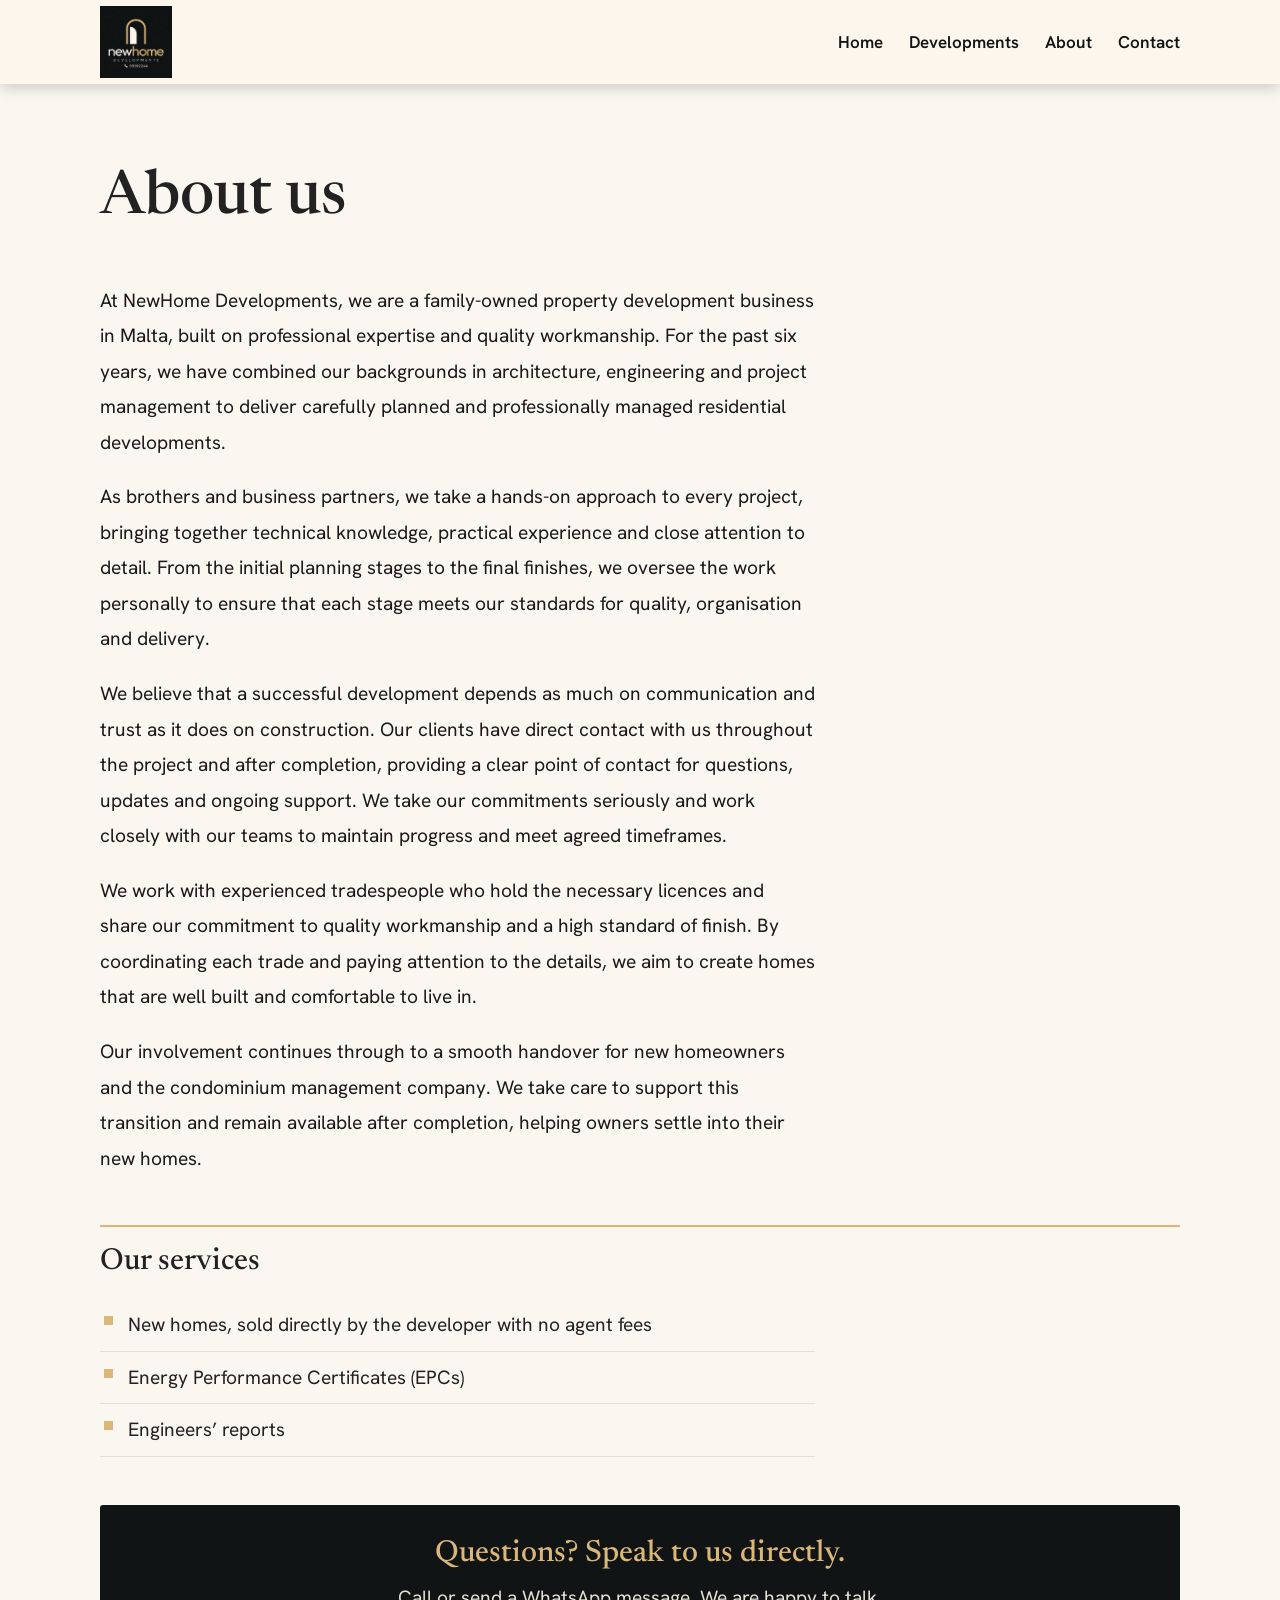
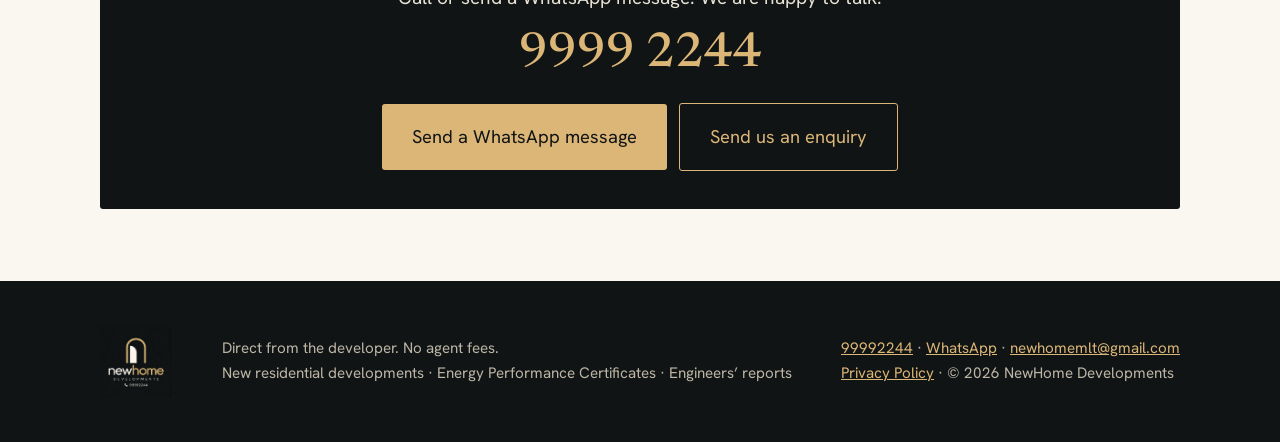
==== commit 68d7726b: "Add crawlable project pages, sitemap and robots.txt for search and AI search - Generate developments" ====
--- a/about.html
+++ b/about.html
@@ -11,6 +11,7 @@
       name="description"
       content="Family-owned property developers in Malta: six years of quality residential developments, run by two brothers."
     />
+    <link rel="canonical" href="https://newhome.mt/about" />
     <link rel="icon" href="images/logo.png" />
     <link rel="preconnect" href="https://fonts.googleapis.com" />
     <link
--- a/css/style.css
+++ b/css/style.css
@@ -1,933 +1,121 @@
-:root {
-  --ink: #101415;
-  --ink2: #161c1d;
-  --gold: #dcb677;
-  --cream: #fdf6ec;
-  --gold-d: #8f6d38;
-  --paper: #faf7f1;
-  --line: #e6dfd2;
-  --txt: #222;
-  --mut: #5d5a53;
-}
-* {
-  box-sizing: border-box;
-}
-html {
-  scroll-behavior: smooth;
-}
-body {
-  margin: 0;
-  font:
-    17px/1.65 "Hanken Grotesk",
-    system-ui,
-    sans-serif;
-  color: var(--txt);
-  background: var(--paper);
-}
-h1,
-h2,
-h3 {
-  font-family: "Newsreader", Georgia, serif;
-  line-height: 1.15;
-  font-weight: 500;
-  margin: 0 0 0.5em;
-}
-h1 {
-  font-size: clamp(2.3rem, 5vw, 3.8rem);
-}
-h2 {
-  font-size: clamp(1.7rem, 3vw, 2.4rem);
-}
-h3 {
-  font-size: 1.35rem;
-}
-a {
-  color: var(--gold-d);
-}
-img {
-  max-width: 100%;
-  display: block;
-}
-.wrap {
-  max-width: 1120px;
-  margin: 0 auto;
-  padding: 0 max(20px, env(safe-area-inset-left)) 0
-    max(20px, env(safe-area-inset-right));
-}
-.sec {
-  padding: 72px 0;
-}
-.btn {
-  display: inline-block;
-  background: var(--gold);
-  color: var(--ink);
-  padding: 13px 26px;
-  border: 0;
-  border-radius: 3px;
-  font: 600 1rem inherit;
-  font-family: inherit;
-  text-decoration: none;
-  cursor: pointer;
-  transition: background 0.2s;
-}
-.btn:hover {
-  background: #dbb87d;
-}
-.btn.alt {
-  background: none;
-  border: 1px solid var(--gold);
-  color: var(--gold-d);
-}
-:focus-visible {
-  outline: 3px solid var(--gold);
-  outline-offset: 3px;
-}
-.hero {
-  background: var(--ink);
-  color: #f3efe6;
-  padding: 64px 0;
-}
-.hero .wrap {
-  display: grid;
-  grid-template-columns: 1.1fr 0.9fr;
-  gap: 48px;
-  align-items: center;
-}
-.hero p {
-  color: #cfc8b8;
-  max-width: 46ch;
-}
-.hero img {
-  border-radius: 3px;
-  max-height: 560px;
-  width: 100%;
-  object-fit: cover;
-  object-position: top;
-}
-.cap {
-  font-size: 0.82rem;
-  color: var(--mut);
-  margin-top: 6px;
-}
-.hero .cap {
-  color: #9d9686;
-}
-.grid {
-  display: grid;
-  grid-template-columns: repeat(auto-fill, minmax(min(320px, 100%), 1fr));
-  gap: 28px;
-}
-.card {
-  background: #fff;
-  border: 1px solid var(--line);
-  border-radius: 3px;
-  overflow: hidden;
-  display: flex;
-  flex-direction: column;
-}
-.card img {
-  aspect-ratio: 4/3;
-  object-fit: cover;
-  object-position: top;
-  width: 100%;
-}
-.card div {
-  padding: 22px;
-  display: flex;
-  flex-direction: column;
-  gap: 8px;
-  flex: 1;
-}
-.card p {
-  margin: 0;
-  color: var(--mut);
-}
-.card .btn {
-  margin-top: auto;
-  align-self: flex-start;
-}
-.loc {
-  color: var(--gold-d);
-  font-weight: 600;
-  font-size: 0.95rem;
-}
-.band {
-  background: var(--ink2);
-  color: #eee;
-}
-.band h2 {
-  color: var(--gold);
-}
-.three {
-  display: grid;
-  grid-template-columns: repeat(auto-fit, minmax(240px, 1fr));
-  gap: 28px;
-}
-.three > div {
-  border-top: 2px solid var(--gold);
-  padding-top: 14px;
-}
-.band .three p {
-  color: #cfc8b8;
-}
-.row {
-  display: grid;
-  grid-template-columns: 1fr 1fr;
-  gap: 48px;
-  align-items: center;
-  padding: 36px 0;
-  border-top: 1px solid var(--line);
-}
-.row img {
-  border-radius: 3px;
-  width: 100%;
-  max-height: 520px;
-  object-fit: cover;
-  object-position: top;
-}
-.tag {
-  display: inline-block;
-  background: var(--ink);
-  color: var(--gold);
-  padding: 3px 12px;
-  border-radius: 2px;
-  font-size: 0.9rem;
-  font-weight: 600;
-}
-.cmp {
-  position: relative;
-  max-width: 560px;
-  margin: 24px auto 0;
-  aspect-ratio: 4/5;
-  overflow: hidden;
-  border-radius: 3px;
-  background: #000;
-}
-.cmp img {
-  position: absolute;
-  inset: 0;
-  width: 100%;
-  height: 100%;
-  object-fit: cover;
-  object-position: top;
-}
-.cmp .top {
-  clip-path: inset(0 50% 0 0);
-}
-ul.tick {
-  padding-left: 0;
-  list-style: none;
-}
-ul.tick li {
-  padding: 8px 0 8px 28px;
-  position: relative;
-  border-bottom: 1px solid var(--line);
-}
-ul.tick li:before {
-  content: "";
-  position: absolute;
-  left: 4px;
-  top: 17px;
-  width: 9px;
-  height: 9px;
-  background: var(--gold);
-}
-.notes {
-  background: #fff;
-  border: 1px solid var(--line);
-  padding: 32px;
-  border-radius: 3px;
-}
-form {
-  display: grid;
-  gap: 14px;
-  max-width: 560px;
-}
-label {
-  font-weight: 600;
-  font-size: 0.95rem;
-}
-input,
-textarea {
-  width: 100%;
-  padding: 12px;
-  border: 1px solid #cfc7b6;
-  border-radius: 3px;
-  font: inherit;
-  background: #fff;
-}
-.two {
-  display: grid;
-  grid-template-columns: 1fr 1fr;
-  gap: 40px;
-}
-footer {
-  background: var(--ink);
-  color: #bdb6a6;
-  padding: 40px 0;
-  font-size: 0.95rem;
-}
-footer .wrap {
-  display: flex;
-  gap: 24px;
-  flex-wrap: wrap;
-  align-items: center;
-  justify-content: space-between;
-}
-footer img {
-  height: 72px;
-}
-footer a {
-  color: var(--gold);
-}
-@media (max-width: 800px) {
-  .hero .wrap,
-  .row,
-  .two {
-    grid-template-columns: 1fr;
-    gap: 28px;
-  }
-  .sec {
-    padding: 52px 0;
-  }
-}
-@media (prefers-reduced-motion: reduce) {
-  html {
-    scroll-behavior: auto;
-  }
-  * {
-    transition: none !important;
-  }
-}
-.about {
-  font-size: 1.2rem;
-  line-height: 1.85;
-}
-.about p {
-  max-width: 65ch;
-  color: #1a1a1a;
-}
-.about h1 {
-  margin-bottom: 0.8em;
-}
-.about h2 {
-  font-size: 1.9rem;
-  margin-top: 1.6em;
-  padding-top: 0.6em;
-  border-top: 2px solid var(--gold);
-}
-.glance {
-  background: #fff;
-  border: 2px solid var(--ink);
-  padding: 24px 28px;
-  border-radius: 3px;
-  margin: 28px 0;
-}
-.glance h2 {
-  margin: 0 0 8px;
-  padding: 0;
-  border: 0;
-  font-size: 1.6rem;
-}
-.callbox {
-  background: var(--ink);
-  color: #f3efe6;
-  padding: 32px;
-  border-radius: 3px;
-  margin-top: 48px;
-  text-align: center;
-}
-.callbox h2 {
-  color: var(--gold);
-  margin: 0 0 8px;
-  padding: 0;
-  border: 0;
-}
-.callbox p {
-  margin: 0 auto 16px;
-  color: #e6e0d2;
-}
-.callbox .tel {
-  display: block;
-  font:
-    500 clamp(2rem, 6vw, 3rem) "Newsreader",
-    Georgia,
-    serif;
-  color: var(--gold);
-  text-decoration: none;
-  margin-bottom: 18px;
-}
-.callbox .btn {
-  font-size: 1.15rem;
-  padding: 16px 30px;
-  margin: 6px;
-}
-.gal {
-  display: grid;
-  grid-template-columns: repeat(auto-fill, minmax(220px, 1fr));
-  gap: 18px;
-}
-.gal figure {
-  margin: 0;
-}
-.gal img {
-  aspect-ratio: 4/5;
-  object-fit: cover;
-  width: 100%;
-  border-radius: 3px;
-}
-.cmp {
-  touch-action: pan-y;
-  cursor: ew-resize;
-  user-select: none;
-}
-.hint {
-  font-size: 1.2rem;
-  max-width: 60ch;
-}
-.knob {
-  position: absolute;
-  top: 0;
-  bottom: 0;
-  left: 50%;
-  width: 4px;
-  background: var(--gold);
-  transform: translateX(-50%);
-  pointer-events: none;
-}
-.knob span {
-  position: absolute;
-  top: 50%;
-  left: 50%;
-  transform: translate(-50%, -50%);
-  background: var(--gold);
-  color: var(--ink);
-  font-weight: 700;
-  border-radius: 999px;
-  padding: 14px 16px;
-  font-size: 1.1rem;
-  white-space: nowrap;
-  box-shadow: 0 2px 10px rgba(0, 0, 0, 0.5);
-}
-.lb {
-  position: absolute;
-  top: 12px;
-  z-index: 2;
-  background: var(--ink);
-  color: var(--gold);
-  padding: 8px 16px;
-  font-weight: 700;
-  font-size: 1.1rem;
-  border-radius: 3px;
-}
-.lb.l {
-  left: 12px;
-}
-.lb.r {
-  right: 12px;
-}
-.rng {
-  -webkit-appearance: none;
-  appearance: none;
-  display: block;
-  width: 100%;
-  max-width: 560px;
-  margin: 20px auto 0;
-  height: 44px;
-  background: transparent;
-}
-.rng::-webkit-slider-runnable-track {
-  height: 12px;
-  background: var(--ink);
-  border-radius: 6px;
-}
-.rng::-webkit-slider-thumb {
-  -webkit-appearance: none;
-  width: 44px;
-  height: 44px;
-  margin-top: -16px;
-  border-radius: 50%;
-  background: var(--gold);
-  border: 3px solid var(--ink);
-}
-.rng::-moz-range-track {
-  height: 12px;
-  background: var(--ink);
-  border-radius: 6px;
-}
-.rng::-moz-range-thumb {
-  width: 38px;
-  height: 38px;
-  border-radius: 50%;
-  background: var(--gold);
-  border: 3px solid var(--ink);
-}
-.cbtns {
-  display: flex;
-  gap: 10px;
-  flex-wrap: wrap;
-  justify-content: center;
-  margin-top: 12px;
-}
-.cbtns .btn {
-  font-size: 1.1rem;
-  padding: 14px 22px;
-}
-.hero h1 {
-  color: var(--cream);
-  font-size: clamp(2.4rem, 5.5vw, 4rem);
-}
-.hero h1 b {
-  color: var(--gold);
-  font-weight: 500;
-}
-.hero h1 .ln {
-  display: block;
-}
-.hero h1 .sub {
-  margin-top: 0.25em;
-  font-size: 0.52em;
-  color: var(--gold);
-  letter-spacing: 0.01em;
-}
-.hero .lead {
-  font-size: 1.3rem;
-  color: var(--cream);
-  max-width: 34ch;
-}
-.hero .svc {
-  font-size: 1.15rem;
-  color: var(--gold);
-  margin: 0 0 6px;
-}
-.hero .ask {
-  color: #e6e0d2;
-  margin: 0 0 26px;
-}
-.hero .btn.alt {
-  color: var(--gold);
-  margin-left: 10px;
-}
-.dark {
-  background: var(--ink);
-  color: var(--cream);
-  border-top: 1px solid #2a3232;
-}
-.dark h2 {
-  color: var(--cream);
-}
-.dark .card {
-  background: var(--ink2);
-  border-color: #2f3838;
-}
-.dark .card h3 {
-  color: var(--cream);
-}
-.dark .card p {
-  color: #cfc8b8;
-}
-.dark .loc {
-  color: var(--gold);
-}
-.dark .three > div {
-  border-color: var(--gold);
-}
-.dark .three h3 {
-  color: var(--gold);
-}
-.dark .three p {
-  color: #e6e0d2;
-}
-.cmp {
-  max-width: 600px;
-  aspect-ratio: 3/4;
-  box-shadow: 0 6px 24px rgba(0, 0, 0, 0.25);
-}
-.cmp img {
-  -webkit-user-drag: none;
-  pointer-events: none;
-}
-.cmp .top {
-  will-change: clip-path;
-}
-.knob span {
-  width: 68px;
-  height: 68px;
-  padding: 0;
-  display: flex;
-  align-items: center;
-  justify-content: center;
-  font-size: 1.05rem;
-  border: 3px solid var(--ink);
-}
-.tip {
-  position: absolute;
-  left: 50%;
-  bottom: 16px;
-  transform: translateX(-50%);
-  background: var(--ink);
-  color: var(--gold);
-  padding: 10px 18px;
-  border-radius: 999px;
-  font-weight: 700;
-  font-size: 1.05rem;
-  white-space: nowrap;
-  z-index: 2;
-  pointer-events: none;
-  transition: opacity 0.3s;
-}
-.cmp.used .tip {
-  opacity: 0;
-}
-@keyframes pulse {
-  0%,
-  100% {
-    box-shadow: 0 0 0 0 rgba(220, 182, 119, 0.8);
-  }
-  50% {
-    box-shadow: 0 0 0 16px rgba(220, 182, 119, 0);
-  }
-}
-.cmp:not(.used) .knob span {
-  animation: pulse 1.6s infinite;
-}
-.rng {
-  position: absolute;
-  width: 1px;
-  height: 1px;
-  margin: -1px;
-  overflow: hidden;
-  clip: rect(0 0 0 0);
-}
-.cmp:has(+ .rng:focus-visible) {
-  outline: 3px solid var(--gold);
-  outline-offset: 4px;
-}
-@media (prefers-reduced-motion: reduce) {
-  .knob span {
-    animation: none !important;
-  }
-}
-.ba {
-  display: grid;
-  grid-template-columns: 1fr 1fr;
-  gap: 16px;
-  max-width: 760px;
-  margin: 24px 0 8px;
-}
-.ba figure {
-  margin: 0;
-}
-.ba img {
-  aspect-ratio: 3/4;
-  object-fit: cover;
-  object-position: top;
-  width: 100%;
-  border-radius: 3px;
-}
-.ba figcaption {
-  color: var(--gold);
-  font-weight: 700;
-  font-size: 1.15rem;
-  margin-top: 8px;
-}
-.dark .cap {
-  color: #bdb6a6;
-}
-.dark .btn {
-  margin-top: 14px;
-}
-.hero img {
-  max-height: 680px;
-}
+:root{--ink:#101415;--ink2:#161c1d;--gold:#dcb677;--cream:#fdf6ec;--gold-d:#8f6d38;--paper:#faf7f1;--line:#e6dfd2;--txt:#222;--mut:#5d5a53}
+*{box-sizing:border-box}html{scroll-behavior:smooth}
+body{margin:0;font:17px/1.65 "Hanken Grotesk",system-ui,sans-serif;color:var(--txt);background:var(--paper)}
+h1,h2,h3{font-family:"Newsreader",Georgia,serif;line-height:1.15;font-weight:500;margin:0 0 .5em}
+h1{font-size:clamp(2.3rem,5vw,3.8rem)}h2{font-size:clamp(1.7rem,3vw,2.4rem)}h3{font-size:1.35rem}
+a{color:var(--gold-d)}img{max-width:100%;display:block}
+.wrap{max-width:1120px;margin:0 auto;padding:0 max(20px,env(safe-area-inset-left)) 0 max(20px,env(safe-area-inset-right))}.sec{padding:72px 0}
+.btn{display:inline-block;background:var(--gold);color:var(--ink);padding:13px 26px;border:0;border-radius:3px;font:600 1rem inherit;font-family:inherit;text-decoration:none;cursor:pointer;transition:background .2s}
+.btn:hover{background:#dbb87d}.btn.alt{background:none;border:1px solid var(--gold);color:var(--gold-d)}
+:focus-visible{outline:3px solid var(--gold);outline-offset:3px}
+.hero{background:var(--ink);color:#f3efe6;padding:64px 0}
+.hero .wrap{display:grid;grid-template-columns:1.1fr .9fr;gap:48px;align-items:center}
+.hero p{color:#cfc8b8;max-width:46ch}.hero img{border-radius:3px;max-height:560px;width:100%;object-fit:cover;object-position:top}
+.cap{font-size:.82rem;color:var(--mut);margin-top:6px}.hero .cap{color:#9d9686}
+.grid{display:grid;grid-template-columns:repeat(auto-fill,minmax(min(320px,100%),1fr));gap:28px}
+.card{background:#fff;border:1px solid var(--line);border-radius:3px;overflow:hidden;display:flex;flex-direction:column}
+.card img{aspect-ratio:4/3;object-fit:cover;object-position:top;width:100%}
+.card div{padding:22px;display:flex;flex-direction:column;gap:8px;flex:1}.card p{margin:0;color:var(--mut)}
+.card .btn{margin-top:auto;align-self:flex-start}.loc{color:var(--gold-d);font-weight:600;font-size:.95rem}
+.band{background:var(--ink2);color:#eee}.band h2{color:var(--gold)}
+.three{display:grid;grid-template-columns:repeat(auto-fit,minmax(240px,1fr));gap:28px}
+.three>div{border-top:2px solid var(--gold);padding-top:14px}.band .three p{color:#cfc8b8}
+.row{display:grid;grid-template-columns:1fr 1fr;gap:48px;align-items:center;padding:36px 0;border-top:1px solid var(--line)}
+.row img{border-radius:3px;width:100%;max-height:520px;object-fit:cover;object-position:top}
+.tag{display:inline-block;background:var(--ink);color:var(--gold);padding:3px 12px;border-radius:2px;font-size:.9rem;font-weight:600}
+.cmp{position:relative;max-width:560px;margin:24px auto 0;aspect-ratio:4/5;overflow:hidden;border-radius:3px;background:#000}
+.cmp img{position:absolute;inset:0;width:100%;height:100%;object-fit:cover;object-position:top}
+.cmp .top{clip-path:inset(0 50% 0 0)}
+ul.tick{padding-left:0;list-style:none}ul.tick li{padding:8px 0 8px 28px;position:relative;border-bottom:1px solid var(--line)}
+ul.tick li:before{content:"";position:absolute;left:4px;top:17px;width:9px;height:9px;background:var(--gold)}
+.notes{background:#fff;border:1px solid var(--line);padding:32px;border-radius:3px}
+form{display:grid;gap:14px;max-width:560px}label{font-weight:600;font-size:.95rem}
+input,textarea{width:100%;padding:12px;border:1px solid #cfc7b6;border-radius:3px;font:inherit;background:#fff}
+.two{display:grid;grid-template-columns:1fr 1fr;gap:40px}
+footer{background:var(--ink);color:#bdb6a6;padding:40px 0;font-size:.95rem}footer .wrap{display:flex;gap:24px;flex-wrap:wrap;align-items:center;justify-content:space-between}
+footer img{height:72px}footer a{color:var(--gold)}
+@media(max-width:800px){.hero .wrap,.row,.two{grid-template-columns:1fr;gap:28px}.sec{padding:52px 0}}
+@media(prefers-reduced-motion:reduce){html{scroll-behavior:auto}*{transition:none!important}}
+.about{font-size:1.2rem;line-height:1.85}.about p{max-width:65ch;color:#1a1a1a}.about h1{margin-bottom:.8em}
+.about h2{font-size:1.9rem;margin-top:1.6em;padding-top:.6em;border-top:2px solid var(--gold)}
+.glance{background:#fff;border:2px solid var(--ink);padding:24px 28px;border-radius:3px;margin:28px 0}.glance h2{margin:0 0 8px;padding:0;border:0;font-size:1.6rem}
+.callbox{background:var(--ink);color:#f3efe6;padding:32px;border-radius:3px;margin-top:48px;text-align:center}
+.callbox h2{color:var(--gold);margin:0 0 8px;padding:0;border:0}.callbox p{margin:0 auto 16px;color:#e6e0d2}
+.callbox .tel{display:block;font:500 clamp(2rem,6vw,3rem) "Newsreader",Georgia,serif;color:var(--gold);text-decoration:none;margin-bottom:18px}
+.callbox .btn{font-size:1.15rem;padding:16px 30px;margin:6px}
+.gal{display:grid;grid-template-columns:repeat(auto-fill,minmax(220px,1fr));gap:18px}.gal figure{margin:0}.gal img{aspect-ratio:4/5;object-fit:cover;width:100%;border-radius:3px}
+.cmp{touch-action:pan-y;cursor:ew-resize;user-select:none}.hint{font-size:1.2rem;max-width:60ch}
+.knob{position:absolute;top:0;bottom:0;left:50%;width:4px;background:var(--gold);transform:translateX(-50%);pointer-events:none}
+.knob span{position:absolute;top:50%;left:50%;transform:translate(-50%,-50%);background:var(--gold);color:var(--ink);font-weight:700;border-radius:999px;padding:14px 16px;font-size:1.1rem;white-space:nowrap;box-shadow:0 2px 10px rgba(0,0,0,.5)}
+.lb{position:absolute;top:12px;z-index:2;background:var(--ink);color:var(--gold);padding:8px 16px;font-weight:700;font-size:1.1rem;border-radius:3px}.lb.l{left:12px}.lb.r{right:12px}
+.rng{-webkit-appearance:none;appearance:none;display:block;width:100%;max-width:560px;margin:20px auto 0;height:44px;background:transparent}
+.rng::-webkit-slider-runnable-track{height:12px;background:var(--ink);border-radius:6px}.rng::-webkit-slider-thumb{-webkit-appearance:none;width:44px;height:44px;margin-top:-16px;border-radius:50%;background:var(--gold);border:3px solid var(--ink)}
+.rng::-moz-range-track{height:12px;background:var(--ink);border-radius:6px}.rng::-moz-range-thumb{width:38px;height:38px;border-radius:50%;background:var(--gold);border:3px solid var(--ink)}
+.cbtns{display:flex;gap:10px;flex-wrap:wrap;justify-content:center;margin-top:12px}.cbtns .btn{font-size:1.1rem;padding:14px 22px}
+.hero h1{color:var(--cream);font-size:clamp(2.4rem,5.5vw,4rem)}.hero h1 b{color:var(--gold);font-weight:500}.hero h1 .ln{display:block}.hero h1 .sub{margin-top:.25em;font-size:.52em;color:var(--gold);letter-spacing:.01em}
+.hero .lead{font-size:1.3rem;color:var(--cream);max-width:34ch}.hero .svc{font-size:1.15rem;color:var(--gold);margin:0 0 6px}.hero .ask{color:#e6e0d2;margin:0 0 26px}
+.hero .btn.alt{color:var(--gold);margin-left:10px}
+.dark{background:var(--ink);color:var(--cream);border-top:1px solid #2a3232}.dark h2{color:var(--cream)}
+.dark .card{background:var(--ink2);border-color:#2f3838}.dark .card h3{color:var(--cream)}.dark .card p{color:#cfc8b8}.dark .loc{color:var(--gold)}
+.dark .three>div{border-color:var(--gold)}.dark .three h3{color:var(--gold)}.dark .three p{color:#e6e0d2}
+.cmp{max-width:600px;aspect-ratio:3/4;box-shadow:0 6px 24px rgba(0,0,0,.25)}.cmp img{-webkit-user-drag:none;pointer-events:none}.cmp .top{will-change:clip-path}
+.knob span{width:68px;height:68px;padding:0;display:flex;align-items:center;justify-content:center;font-size:1.05rem;border:3px solid var(--ink)}
+.tip{position:absolute;left:50%;bottom:16px;transform:translateX(-50%);background:var(--ink);color:var(--gold);padding:10px 18px;border-radius:999px;font-weight:700;font-size:1.05rem;white-space:nowrap;z-index:2;pointer-events:none;transition:opacity .3s}.cmp.used .tip{opacity:0}
+@keyframes pulse{0%,100%{box-shadow:0 0 0 0 rgba(220,182,119,.8)}50%{box-shadow:0 0 0 16px rgba(220,182,119,0)}}.cmp:not(.used) .knob span{animation:pulse 1.6s infinite}
+.rng{position:absolute;width:1px;height:1px;margin:-1px;overflow:hidden;clip:rect(0 0 0 0)}.cmp:has(+ .rng:focus-visible){outline:3px solid var(--gold);outline-offset:4px}
+@media(prefers-reduced-motion:reduce){.knob span{animation:none!important}}
+.ba{display:grid;grid-template-columns:1fr 1fr;gap:16px;max-width:760px;margin:24px 0 8px}.ba figure{margin:0}.ba img{aspect-ratio:3/4;object-fit:cover;object-position:top;width:100%;border-radius:3px}.ba figcaption{color:var(--gold);font-weight:700;font-size:1.15rem;margin-top:8px}.dark .cap{color:#bdb6a6}.dark .btn{margin-top:14px}
+.hero img{max-height:680px}
 
 /* header: logo left, colour change on scroll */
-header {
-  position: fixed;
-  top: env(safe-area-inset-top, 0px);
-  left: 0;
-  right: 0;
-  z-index: 20;
-  background: transparent;
-  padding: 12px 0;
-  transition:
-    background 0.45s ease,
-    box-shadow 0.45s ease,
-    padding 0.45s ease;
-}
-header.sc {
-  background: var(--cream);
-  box-shadow: 0 2px 16px rgba(0, 0, 0, 0.22);
-  padding: 6px 0;
-}
-header .wrap.hd {
-  display: flex;
-  align-items: center;
-  justify-content: space-between;
-}
-.brand {
-  display: block;
-  line-height: 0;
-}
-.brand img {
-  height: 64px;
-  width: 64px;
-}
-header nav a {
-  color: var(--cream);
-  text-decoration: none;
-  margin: 0 0 0 26px;
-  padding: 6px 0;
-  border-bottom: 2px solid transparent;
-  font-weight: 600;
-  transition:
-    color 0.4s,
-    border-color 0.4s;
-}
-header nav a:hover,
-header nav a.on {
-  color: var(--gold);
-  border-color: var(--gold);
-}
-header.sc nav a {
-  color: var(--ink);
-}
-header.sc nav a:hover,
-header.sc nav a.on {
-  color: var(--gold-d);
-  border-color: var(--gold-d);
-}
-.menu {
-  display: none;
-  background: none;
-  border: 1px solid var(--gold);
-  color: var(--gold);
-  padding: 9px 16px;
-  border-radius: 3px;
-  font: 600 1rem inherit;
-  font-family: inherit;
-}
-header.sc .menu {
-  color: var(--gold-d);
-  border-color: var(--gold-d);
-}
-.mob {
-  display: none;
-}
-body:not(.home) main {
-  padding-top: 80px;
-}
-body.home .hero {
-  padding-top: 130px;
-}
+header{position:fixed;top:env(safe-area-inset-top,0px);left:0;right:0;z-index:20;background:transparent;padding:12px 0;transition:background .45s ease,box-shadow .45s ease,padding .45s ease}
+header.sc{background:var(--cream);box-shadow:0 2px 16px rgba(0,0,0,.22);padding:6px 0}
+header .wrap.hd{display:flex;align-items:center;justify-content:space-between}
+.brand{display:block;line-height:0}.brand img{height:64px;width:64px}
+header nav a{color:var(--cream);text-decoration:none;margin:0 0 0 26px;padding:6px 0;border-bottom:2px solid transparent;font-weight:600;transition:color .4s,border-color .4s}
+header nav a:hover,header nav a.on{color:var(--gold);border-color:var(--gold)}
+header.sc nav a{color:var(--ink)}header.sc nav a:hover,header.sc nav a.on{color:var(--gold-d);border-color:var(--gold-d)}
+.menu{display:none;background:none;border:1px solid var(--gold);color:var(--gold);padding:9px 16px;border-radius:3px;font:600 1rem inherit;font-family:inherit}header.sc .menu{color:var(--gold-d);border-color:var(--gold-d)}.mob{display:none}
+body:not(.home) main{padding-top:80px}body.home .hero{padding-top:130px}
 /* loading screen: logo in the middle */
-#splash {
-  position: fixed;
-  inset: 0;
-  z-index: 100;
-  background: var(--ink);
-  display: flex;
-  flex-direction: column;
-  align-items: center;
-  justify-content: center;
-  gap: 26px;
-  transition:
-    opacity 0.8s ease,
-    visibility 0.8s;
-}
-#splash.out {
-  opacity: 0;
-  visibility: hidden;
-}
-#splash img {
-  width: min(260px, 60vw);
-  height: auto;
-  animation: splashLogo 1.2s cubic-bezier(0.2, 0.7, 0.2, 1) both;
-}
-#splash i {
-  display: block;
-  height: 2px;
-  width: 0;
-  background: var(--gold);
-  animation: splashBar 1.6s 0.6s ease forwards;
-}
-@keyframes splashLogo {
-  from {
-    opacity: 0;
-    transform: scale(0.82);
-    filter: blur(10px);
-  }
-  to {
-    opacity: 1;
-    transform: none;
-    filter: blur(0);
-  }
-}
-@keyframes splashBar {
-  to {
-    width: min(220px, 50vw);
-  }
-}
-@media (max-width: 800px) {
-  .dn {
-    display: none;
-  }
-  .menu {
-    display: block;
-  }
-  .mob {
-    position: absolute;
-    top: 100%;
-    left: 0;
-    right: 0;
-    background: var(--cream);
-    padding: 6px 20px 16px;
-    box-shadow: 0 10px 18px rgba(0, 0, 0, 0.2);
-  }
-  header.open .mob {
-    display: block;
-  }
-  header.open {
-    background: var(--cream);
-  }
-  header .mob a {
-    display: block;
-    color: var(--ink);
-    margin: 0;
-    padding: 14px 0;
-    border-bottom: 1px solid var(--line);
-    font-size: 1.15rem;
-  }
-  body.home .hero {
-    padding-top: 120px;
-  }
-}
-@media (prefers-reduced-motion: reduce) {
-  * {
-    animation: none !important;
-  }
-}
+#splash{position:fixed;inset:0;z-index:100;background:var(--ink);display:flex;flex-direction:column;align-items:center;justify-content:center;gap:26px;transition:opacity .8s ease,visibility .8s}#splash.out{opacity:0;visibility:hidden}
+#splash img{width:min(260px,60vw);height:auto;animation:splashLogo 1.2s cubic-bezier(.2,.7,.2,1) both}
+#splash i{display:block;height:2px;width:0;background:var(--gold);animation:splashBar 1.6s .6s ease forwards}
+@keyframes splashLogo{from{opacity:0;transform:scale(.82);filter:blur(10px)}to{opacity:1;transform:none;filter:blur(0)}}@keyframes splashBar{to{width:min(220px,50vw)}}
+@media(max-width:800px){.dn{display:none}.menu{display:block}
+.mob{position:absolute;top:100%;left:0;right:0;background:var(--cream);padding:6px 20px 16px;box-shadow:0 10px 18px rgba(0,0,0,.2)}header.open .mob{display:block}header.open{background:var(--cream)}
+header .mob a{display:block;color:var(--ink);margin:0;padding:14px 0;border-bottom:1px solid var(--line);font-size:1.15rem}body.home .hero{padding-top:120px}}
+@media(prefers-reduced-motion:reduce){*{animation:none!important}}
 
 /* responsive: small phones to large desktops */
-html {
-  -webkit-text-size-adjust: 100%;
-  scroll-padding-top: 90px;
-}
-body {
-  overflow-wrap: break-word;
-}
-footer {
-  padding-bottom: calc(40px + env(safe-area-inset-bottom, 0px));
-}
-@media (min-width: 1600px) {
-  body {
-    font-size: 19px;
-  }
-  .wrap {
-    max-width: 1320px;
-  }
-}
-@media (max-width: 600px) {
-  .sec {
-    padding: 44px 0;
-  }
-  .hero .btn,
-  .hero .btn.alt,
-  .notes .btn,
-  .callbox .btn {
-    display: block;
-    text-align: center;
-    margin: 0 0 12px;
-  }
-  .callbox {
-    padding: 24px 16px;
-  }
-  .notes {
-    padding: 22px 18px;
-  }
-  .two,
-  .row {
-    gap: 28px;
-  }
-  footer .wrap {
-    flex-direction: column;
-    text-align: center;
-  }
-  footer img {
-    height: 64px;
-  }
-}
-@media (max-width: 380px) {
-  body {
-    font-size: 16px;
-  }
-  .wrap {
-    padding-left: 16px;
-    padding-right: 16px;
-  }
-  .brand img {
-    height: 56px;
-    width: 56px;
-  }
-}
-@media (max-height: 500px) and (orientation: landscape) {
-  body.home .hero {
-    padding-top: 100px;
-  }
-}
-.card .tag {
-  align-self: flex-start;
-}
-.hero .tag {
-  background: var(--gold);
-  color: var(--ink);
-  margin-bottom: 10px;
-}
+html{-webkit-text-size-adjust:100%;scroll-padding-top:90px}body{overflow-wrap:break-word}footer{padding-bottom:calc(40px + env(safe-area-inset-bottom,0px))}
+@media(min-width:1600px){body{font-size:19px}.wrap{max-width:1320px}}
+@media(max-width:600px){.sec{padding:44px 0}.hero .btn,.hero .btn.alt,.notes .btn,.callbox .btn{display:block;text-align:center;margin:0 0 12px}.callbox{padding:24px 16px}.notes{padding:22px 18px}.two,.row{gap:28px}footer .wrap{flex-direction:column;text-align:center}footer img{height:64px}}
+@media(max-width:380px){body{font-size:16px}.wrap{padding-left:16px;padding-right:16px}.brand img{height:56px;width:56px}}
+@media(max-height:500px) and (orientation:landscape){body.home .hero{padding-top:100px}}
+.card .tag{align-self:flex-start}
+.hero .tag{background:var(--gold);color:var(--ink);margin-bottom:10px}
 
 /* bigger logo, completed projects on Home */
-.brand img {
-  height: 88px;
-  width: 88px;
-}
-header.sc .brand img {
-  height: 72px;
-  width: 72px;
-}
-header .brand img {
-  transition:
-    height 0.45s ease,
-    width 0.45s ease;
-}
-body.home .hero {
-  padding-top: 150px;
-}
-body:not(.home) main {
-  padding-top: 92px;
-}
-.done + .done {
-  border-top: 1px solid #2f3838;
-  margin-top: 48px;
-  padding-top: 40px;
-}
-.done {
-  margin-top: 28px;
-}
-@media (max-width: 800px) {
-  .brand img {
-    height: 76px;
-    width: 76px;
-  }
-  header.sc .brand img {
-    height: 64px;
-    width: 64px;
-  }
-  body.home .hero {
-    padding-top: 130px;
-  }
-}
-@media (max-width: 380px) {
-  .brand img {
-    height: 68px;
-    width: 68px;
-  }
-}
+.brand img{height:88px;width:88px}header.sc .brand img{height:72px;width:72px}header .brand img{transition:height .45s ease,width .45s ease}
+body.home .hero{padding-top:150px}body:not(.home) main{padding-top:92px}
+.done+.done{border-top:1px solid #2f3838;margin-top:48px;padding-top:40px}.done{margin-top:28px}
+@media(max-width:800px){.brand img{height:76px;width:76px}header.sc .brand img{height:64px;width:64px}body.home .hero{padding-top:130px}}
+@media(max-width:380px){.brand img{height:68px;width:68px}}
+
+/* image shapes: nothing important is cropped */
+.card img{aspect-ratio:4/5;object-fit:cover;object-position:center 25%}
+.hero img,.row img{width:auto;max-width:100%;max-height:640px;height:auto;object-fit:contain;display:block;margin:0 0 0 auto;border-radius:3px}
+.ba img{aspect-ratio:4/5;object-fit:cover;object-position:center 30%}
+.gal{display:block;columns:3 240px;column-gap:18px}.gal figure{break-inside:avoid;margin:0 0 18px}.gal img{width:100%;height:auto;aspect-ratio:auto;object-fit:contain;cursor:zoom-in;background:#fff}
+.lightbox{position:fixed;inset:0;z-index:200;background:rgba(10,12,12,.95);display:flex;align-items:center;justify-content:center;padding:16px;cursor:zoom-out}.lightbox img{max-width:100%;max-height:100%;object-fit:contain;border-radius:3px}
+@media(max-width:600px){.gal{columns:2 140px;column-gap:12px}.hero img,.row img{margin:0 auto}}
+/* privacy page */
+.about ul.tick{max-width:65ch}
+
+/* before/after slider: right size on mobile, tablet and laptop */
+.cmp{--r:var(--rn,.8);aspect-ratio:var(--r);width:min(100%,640px,calc(82vh*var(--r)));max-width:none;margin:24px auto 0}
+@supports (height:1svh){.cmp{width:min(100%,640px,calc(82svh*var(--r)))}}
+@media(min-width:900px){.cmp{--r:var(--rw,.85)}}
+.cmp img{object-position:center 40%}
+@media(max-width:480px){.lb{font-size:.95rem;padding:6px 12px}.knob span{width:56px;height:56px}.tip{font-size:.95rem;padding:8px 14px;max-width:88%;white-space:normal;text-align:center}}
